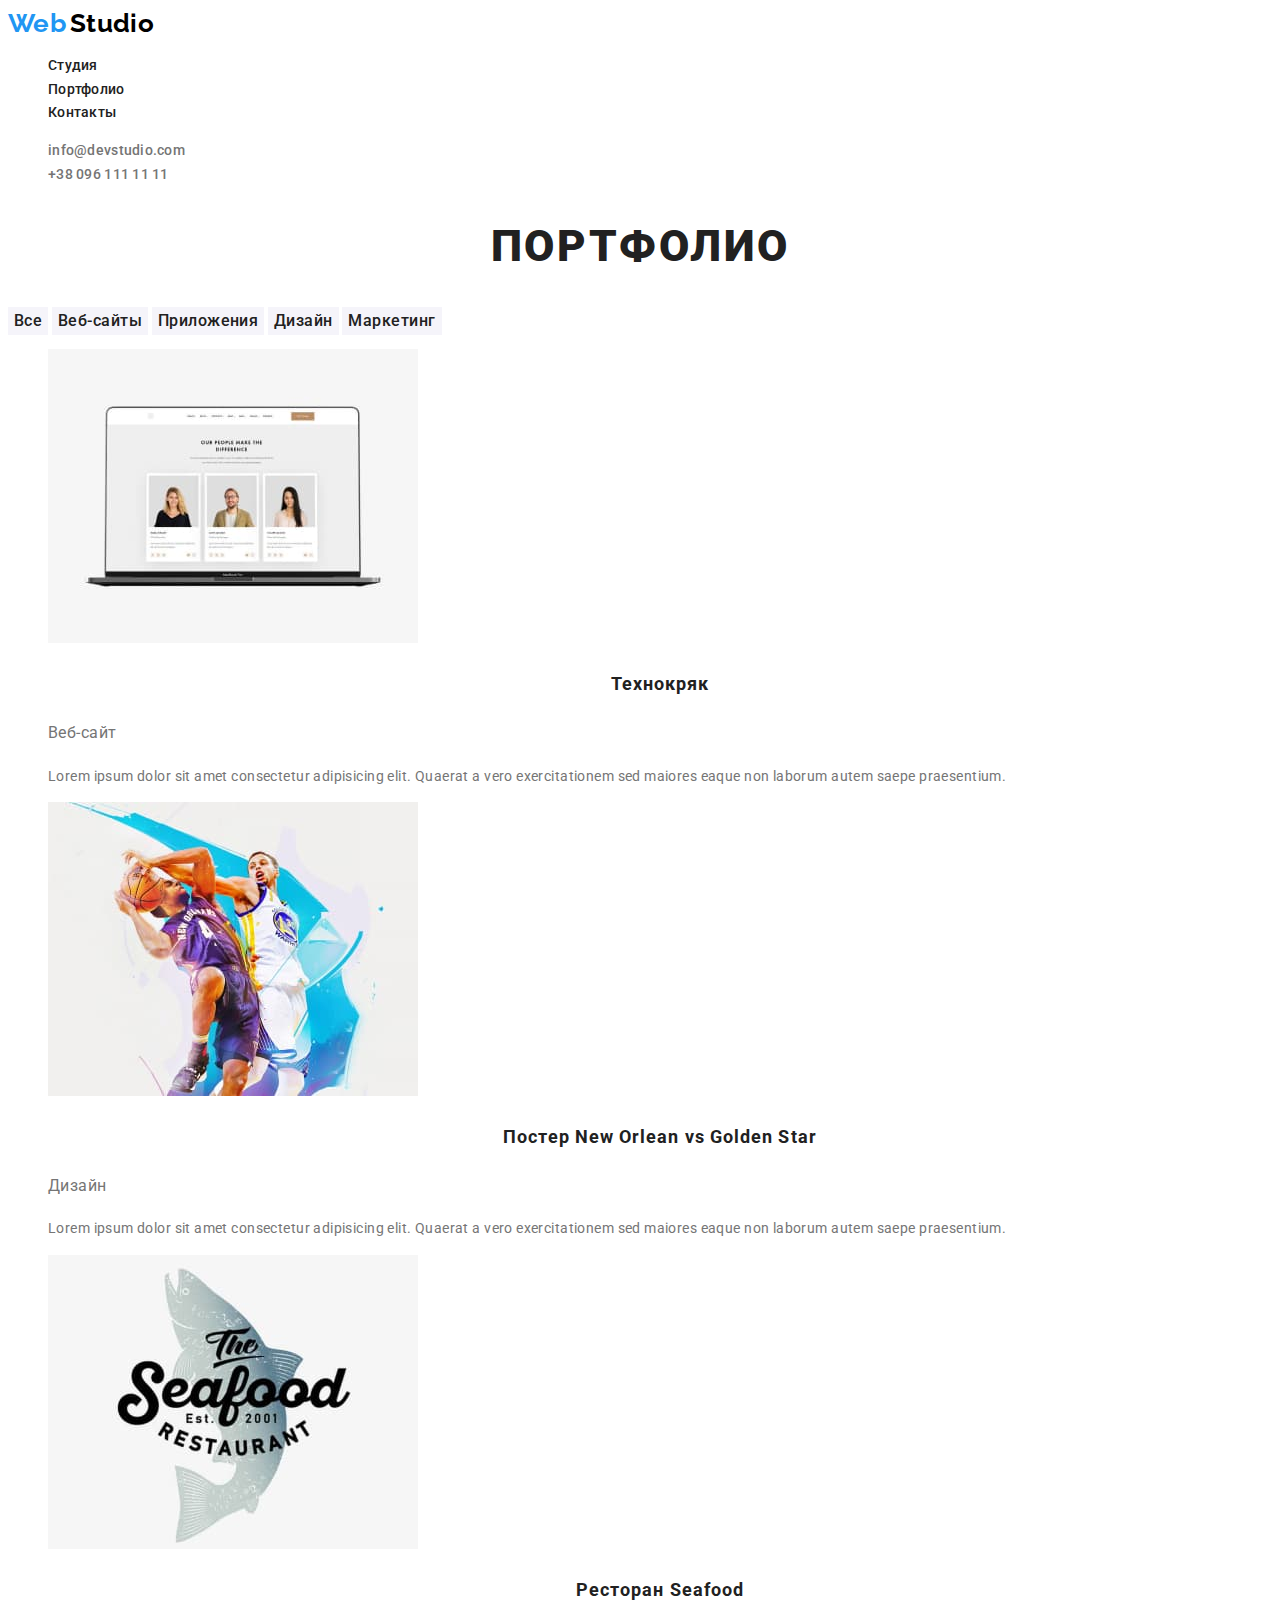
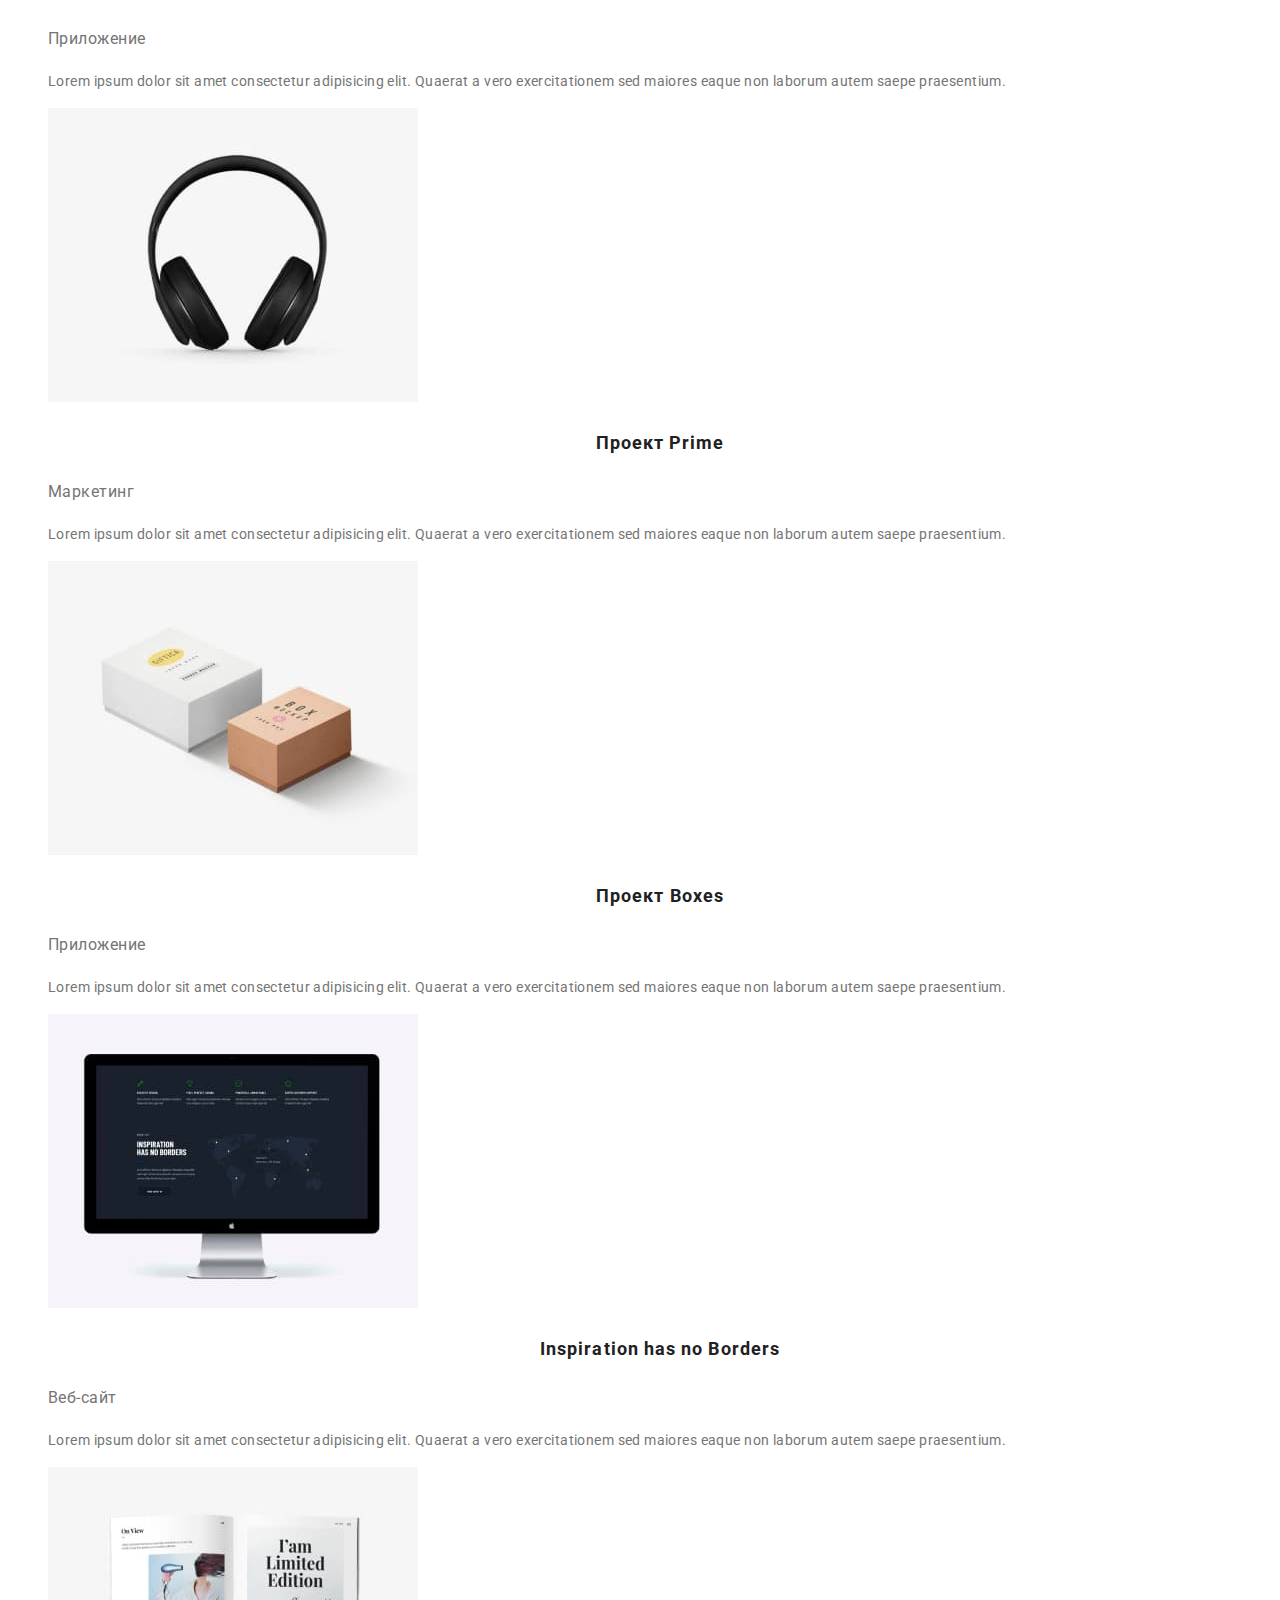
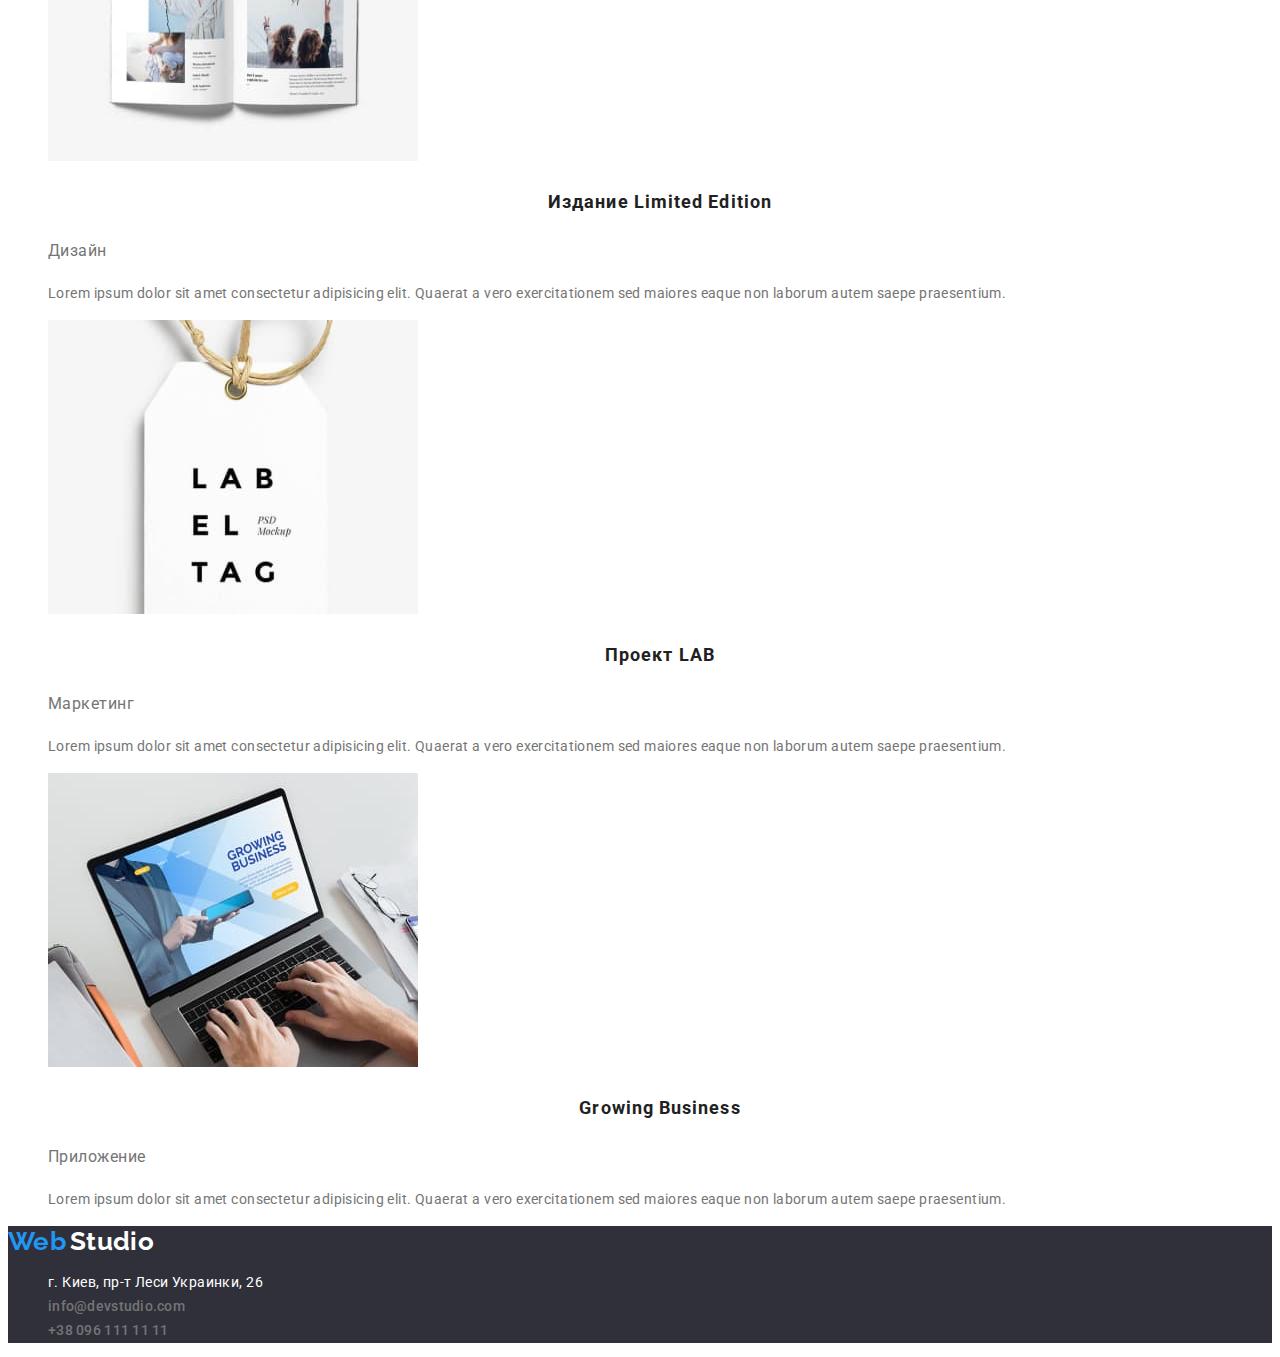
==== portfolio.html @ f38728c3 "добавил картинки и оформлял стили для ДЗ" ====
<!DOCTYPE html>
<html lang="ru">
  <head>
    <meta charset="UTF-8" />
    <meta http-equiv="X-UA-Compatible" content="IE=edge" />
    <meta name="viewport" content="width=device-width, initial-scale=1.0" />
    <title>Студия</title>
    <link rel="preconnect" href="https://fonts.googleapis.com" />
    <link rel="preconnect" href="https://fonts.gstatic.com" crossorigin />
    <link
      href="https://fonts.googleapis.com/css2?family=Raleway:wght@700&family=Roboto:wght@400;500;700;900&display=swap"
      rel="stylesheet"
    />
    <link rel="stylesheet" href="styles/styles.css" />
  </head>
  <body>
    <header class="header">
      <nav class="header-navigation">
        <a href="./">
          <span class="text-logo logo-left">Web</span>
          <span class="text-logo">Studio</span>
        </a>
        <ul class="navigation-list none-decoration">
          <li><a href="./index.html" class="nav-refs">Студия</a></li>
          <li><a href="./portfolio.html" class="nav-refs">Портфолио</a></li>
          <li><a href="./" class="nav-refs">Контакты</a></li>
        </ul>
      </nav>
      <ul class="header-address none-decoration">
        <li>
          <a href="mailto:info@devstudio.com" class="nav-refs"
            >info@devstudio.com</a
          >
        </li>
        <li>
          <a href="tel:+380961111111" class="nav-refs">+38 096 111 11 11</a>
        </li>
      </ul>
    </header>

    <main class="main">
      <!-- Main -->
      <section class="portfolio-section">
        <h1>Портфолио</h1>

        <div class="button-list">
          <button type="button" class="button">Все</button>
          <button type="button" class="button">Веб-сайты</button>
          <button type="button" class="button">Приложения</button>
          <button type="button" class="button">Дизайн</button>
          <button type="button" class="button">Маркетинг</button>
        </div>

        <ul class="none-decoration">
          <li>
            <img
              src="./images/portfolio-1.jpg"
              alt="фото из портфолио"
              width="370"
            />
            <h2 class="portfolio-title">Технокряк</h2>
            <p class="portfolio-category">Веб-сайт</p>
            <p class="portfolio-description">
              Lorem ipsum dolor sit amet consectetur adipisicing elit. Quaerat a
              vero exercitationem sed maiores eaque non laborum autem saepe
              praesentium.
            </p>
          </li>
          <li>
            <img
              src="./images/portfolio-2.jpg"
              alt="фото из портфолио"
              width="370"
            />
            <h2 class="portfolio-title">Постер New Orlean vs Golden Star</h2>
            <p class="portfolio-category">Дизайн</p>
            <p class="portfolio-description">
              Lorem ipsum dolor sit amet consectetur adipisicing elit. Quaerat a
              vero exercitationem sed maiores eaque non laborum autem saepe
              praesentium.
            </p>
          </li>
          <li>
            <img
              src="./images/portfolio-3.jpg"
              alt="фото из портфолио"
              width="370"
            />
            <h2 class="portfolio-title">Ресторан Seafood</h2>
            <p class="portfolio-category">Приложение</p>
            <p class="portfolio-description">
              Lorem ipsum dolor sit amet consectetur adipisicing elit. Quaerat a
              vero exercitationem sed maiores eaque non laborum autem saepe
              praesentium.
            </p>
          </li>
          <li>
            <img
              src="./images/portfolio-4.jpg"
              alt="фото из портфолио"
              width="370"
            />
            <h2 class="portfolio-title">Проект Prime</h2>
            <p class="portfolio-category">Маркетинг</p>
            <p class="portfolio-description">
              Lorem ipsum dolor sit amet consectetur adipisicing elit. Quaerat a
              vero exercitationem sed maiores eaque non laborum autem saepe
              praesentium.
            </p>
          </li>
          <li>
            <img
              src="./images/portfolio-5.jpg"
              alt="фото из портфолио"
              width="370"
            />
            <h2 class="portfolio-title">Проект Boxes</h2>
            <p class="portfolio-category">Приложение</p>
            <p class="portfolio-description">
              Lorem ipsum dolor sit amet consectetur adipisicing elit. Quaerat a
              vero exercitationem sed maiores eaque non laborum autem saepe
              praesentium.
            </p>
          </li>
          <li>
            <img
              src="./images/portfolio-6.jpg"
              alt="фото из портфолио"
              width="370"
            />
            <h2 class="portfolio-title">Inspiration has no Borders</h2>
            <p class="portfolio-category">Веб-сайт</p>
            <p class="portfolio-description">
              Lorem ipsum dolor sit amet consectetur adipisicing elit. Quaerat a
              vero exercitationem sed maiores eaque non laborum autem saepe
              praesentium.
            </p>
          </li>
          <li>
            <img
              src="./images/portfolio-7.jpg"
              alt="фото из портфолио"
              width="370"
            />
            <h2 class="portfolio-title">Издание Limited Edition</h2>
            <p class="portfolio-category">Дизайн</p>
            <p class="portfolio-description">
              Lorem ipsum dolor sit amet consectetur adipisicing elit. Quaerat a
              vero exercitationem sed maiores eaque non laborum autem saepe
              praesentium.
            </p>
          </li>
          <li>
            <img
              src="./images/portfolio-8.jpg"
              alt="фото из портфолио"
              width="370"
            />
            <h2 class="portfolio-title">Проект LAB</h2>
            <p class="portfolio-category">Маркетинг</p>
            <p class="portfolio-description">
              Lorem ipsum dolor sit amet consectetur adipisicing elit. Quaerat a
              vero exercitationem sed maiores eaque non laborum autem saepe
              praesentium.
            </p>
          </li>
          <li>
            <img
              src="./images/portfolio-9.jpg"
              alt="фото из портфолио"
              width="370"
            />
            <h2 class="portfolio-title">Growing Business</h2>
            <p class="portfolio-category">Приложение</p>
            <p class="portfolio-description">
              Lorem ipsum dolor sit amet consectetur adipisicing elit. Quaerat a
              vero exercitationem sed maiores eaque non laborum autem saepe
              praesentium.
            </p>
          </li>
        </ul>
      </section>
    </main>

    <footer class="footer">
      <a href="./">
        <span class="text-logo logo-left">Web</span>
        <span class="text-logo logo-right">Studio</span>
      </a>
      <address class="address">
        <ul class="header-address none-decoration">
          <li>г. Киев, пр-т Леси Украинки, 26</li>
          <li>
            <a href="mailto:info@devstudio.com" class="nav-refs"
              >info@devstudio.com</a
            >
          </li>
          <li>
            <a href="tel:+380961111111" class="nav-refs">+38 096 111 11 11</a>
          </li>
        </ul>
      </address>
    </footer>
  </body>
</html>
---- styles/styles.css ----
:root {
  --primary-text-color: #757575;
  --accent-color: #2196f3;
  --primary-white-color: #ffffff;
  --title-color: #212121;
  --button-bg-color: #f5f4fa;
}

body {
  font-family: Roboto, sans-serif;
  font-size: 14px;
  line-height: 1.7;
  letter-spacing: 0.03em;
  color: var(--primary-text-color);
}

.main h1 {
  font-weight: 900;
  font-size: 44px;
  line-height: 1.4;
  text-align: center;
  letter-spacing: 0.06em;
  text-transform: uppercase;
  color: var(--primary-white-color);
  /* ВРЕМЕННО */
  background-color: #2f303a;
}

.main h2 {
  font-weight: 700;
  font-size: 36px;
  line-height: 1.12;
  text-align: center;
  color: var(--title-color);
}

.none-decoration {
  list-style-type: none;
}

.header-navigation a,
.navigation-list a,
.header-address a,
.footer a {
  text-decoration: none;
}

.text-logo {
  font-family: Raleway, sans-serif;
  font-weight: 700;
  font-size: 26px;
  line-height: 1.2;
  color: #000000;
}

.logo-left {
  color: var(--accent-color);
}

.nav-refs {
  font-weight: 500;
  letter-spacing: 0.02em;
  color: var(--title-color);
}

.nav-refs:hover,
.nav-refs:focus {
  color: var(--accent-color);
}

.header-address a {
  color: var(--primary-text-color);
}

.article-title {
  font-weight: 700;
  /* font-size: 14px; */
  line-height: 1.1;
  color: var(--title-color);
}

.team-header.article-title {
  text-transform: uppercase;
}

.footer {
  /* ВРЕМЕННО */
  background-color: #2f303a;
}

.footer .logo-right {
  color: var(--primary-white-color);
}

.footer .header-address {
  color: var(--primary-white-color);
}

.address {
  font-style: normal;
}

.button {
  /* обычное состояние */
  cursor: pointer;
  background-color: var(--button-bg-color);
  color: var(--title-color);
  border-style: none;
  font-family: Roboto, sans-serif;
  font-weight: 500;
  font-size: 16px;
  line-height: 1.63;
  text-align: center;
  letter-spacing: 0.03em;
}

.portfolio-section h1 {
  /* Временно */
  background-color: var(--primary-white-color);
  color: var(--title-color);
}

.button:focus,
.button:hover {
  background-color: var(--accent-color);
  color: var(--primary-white-color);
}

.portfolio-section .portfolio-title {
  font-size: 18px;
  line-height: 2;
  letter-spacing: 0.06em;
}

.portfolio-section .portfolio-category {
  font-size: 16px;
  line-height: 1.9;
  letter-spacing: 0.03em;
}
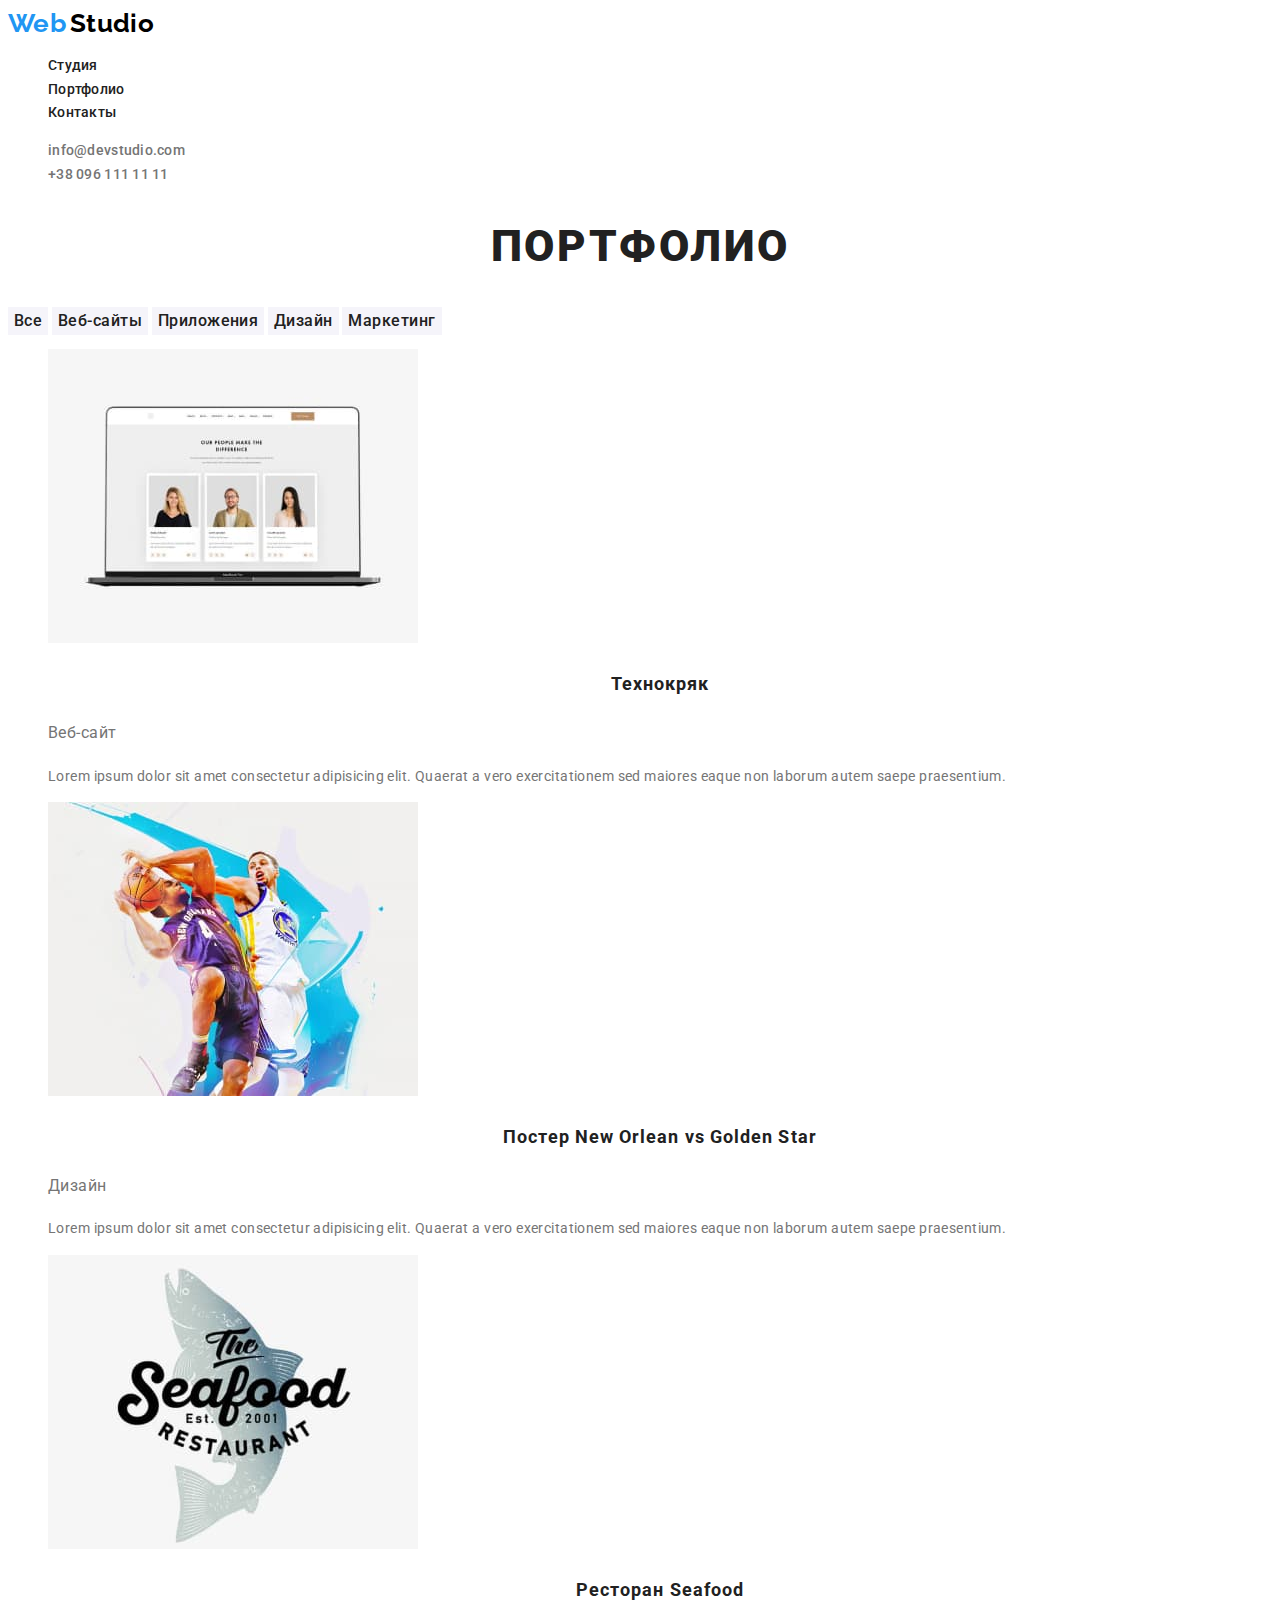
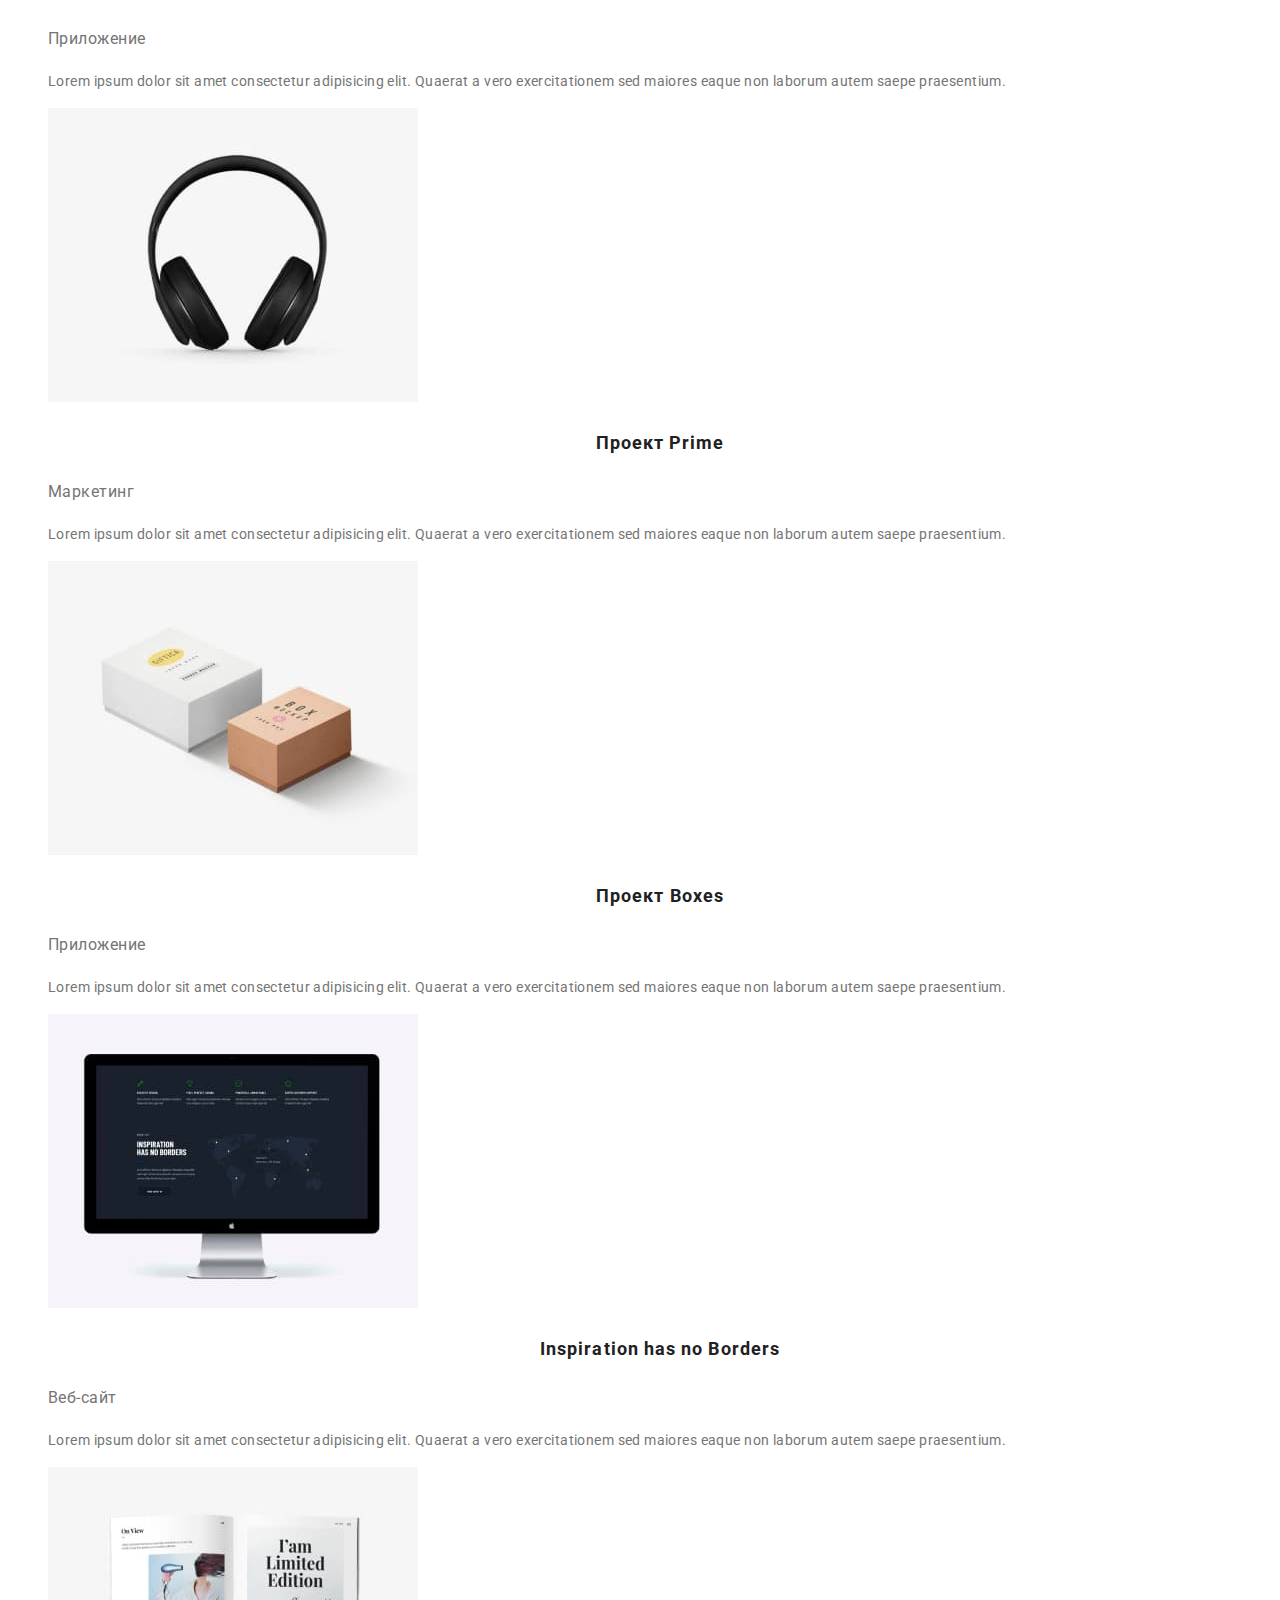
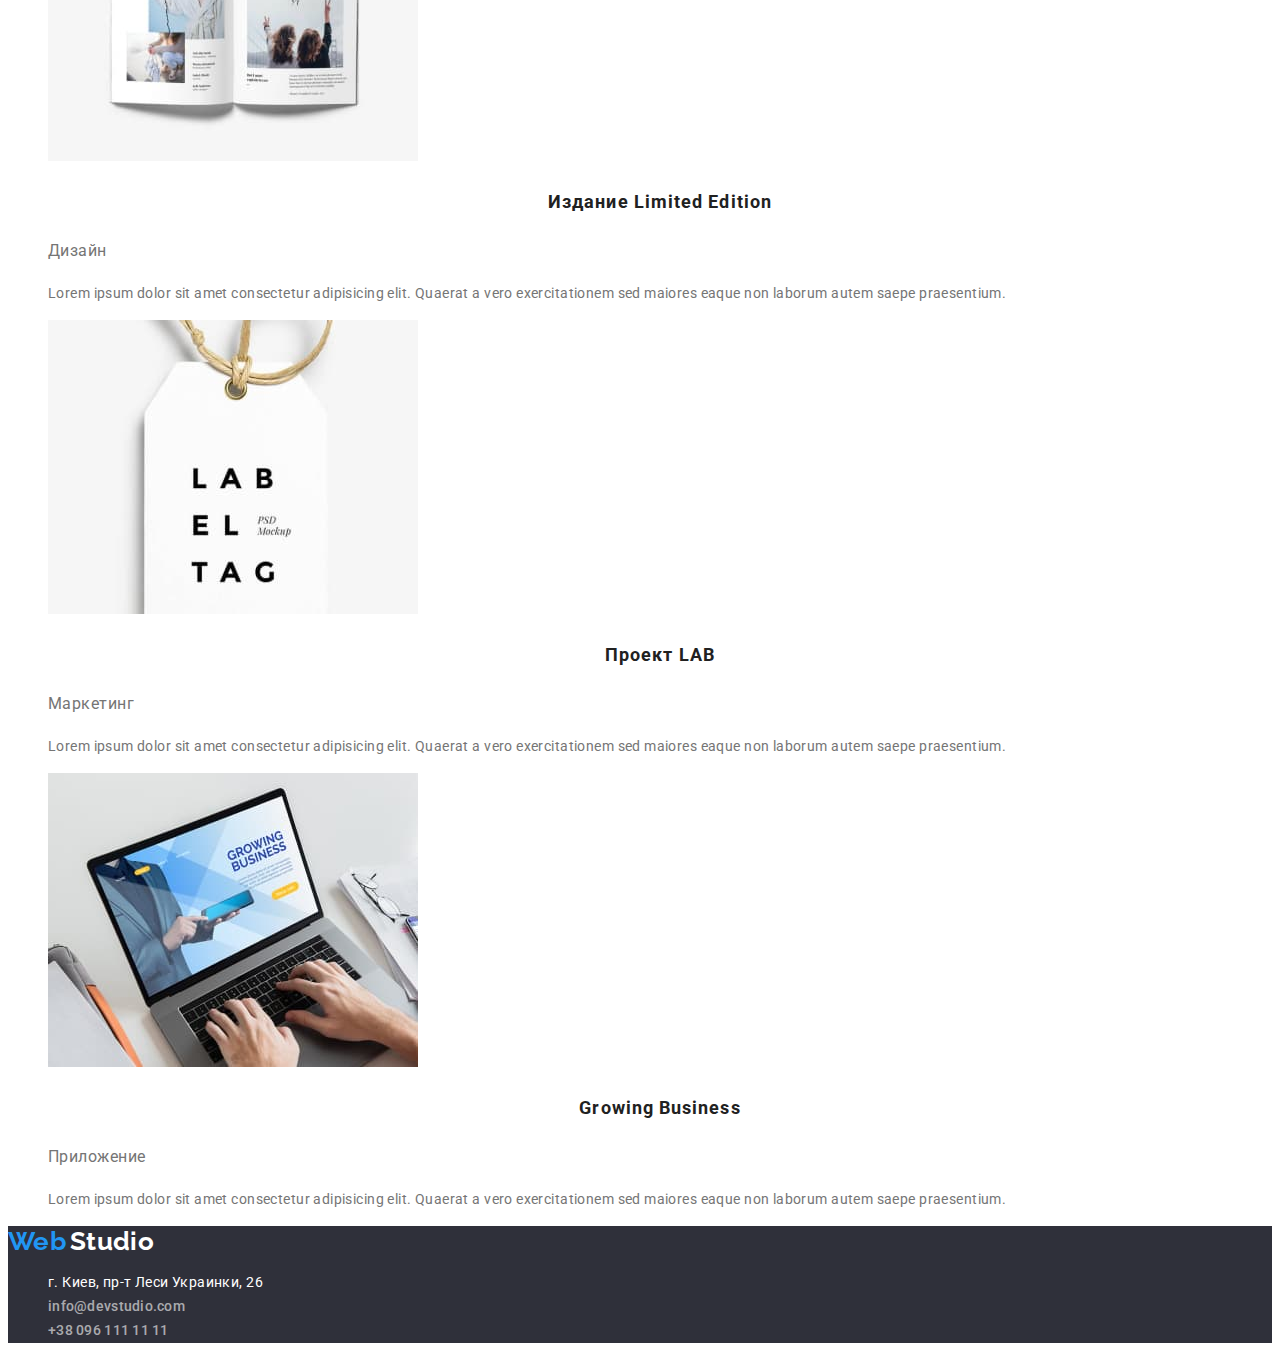
==== commit 35e61bd0: "added font normalizer" ====
--- a/portfolio.html
+++ b/portfolio.html
@@ -4,6 +4,13 @@
     <meta charset="UTF-8" />
     <meta http-equiv="X-UA-Compatible" content="IE=edge" />
     <meta name="viewport" content="width=device-width, initial-scale=1.0" />
+    <link
+      rel="stylesheet"
+      href="https://cdnjs.cloudflare.com/ajax/libs/modern-normalize/1.1.0/modern-normalize.min.css"
+      integrity="sha512-wpPYUAdjBVSE4KJnH1VR1HeZfpl1ub8YT/NKx4PuQ5NmX2tKuGu6U/JRp5y+Y8XG2tV+wKQpNHVUX03MfMFn9Q=="
+      crossorigin="anonymous"
+      referrerpolicy="no-referrer"
+    />
     <title>Студия</title>
     <link rel="preconnect" href="https://fonts.googleapis.com" />
     <link rel="preconnect" href="https://fonts.gstatic.com" crossorigin />
@@ -51,132 +58,150 @@
           <button type="button" class="button">Маркетинг</button>
         </div>
 
-        <ul class="none-decoration">
-          <li>
-            <img
-              src="./images/portfolio-1.jpg"
-              alt="фото из портфолио"
-              width="370"
-            />
-            <h2 class="portfolio-title">Технокряк</h2>
-            <p class="portfolio-category">Веб-сайт</p>
-            <p class="portfolio-description">
-              Lorem ipsum dolor sit amet consectetur adipisicing elit. Quaerat a
-              vero exercitationem sed maiores eaque non laborum autem saepe
-              praesentium.
-            </p>
-          </li>
-          <li>
-            <img
-              src="./images/portfolio-2.jpg"
-              alt="фото из портфолио"
-              width="370"
-            />
-            <h2 class="portfolio-title">Постер New Orlean vs Golden Star</h2>
-            <p class="portfolio-category">Дизайн</p>
-            <p class="portfolio-description">
-              Lorem ipsum dolor sit amet consectetur adipisicing elit. Quaerat a
-              vero exercitationem sed maiores eaque non laborum autem saepe
-              praesentium.
-            </p>
-          </li>
-          <li>
-            <img
-              src="./images/portfolio-3.jpg"
-              alt="фото из портфолио"
-              width="370"
-            />
-            <h2 class="portfolio-title">Ресторан Seafood</h2>
-            <p class="portfolio-category">Приложение</p>
-            <p class="portfolio-description">
-              Lorem ipsum dolor sit amet consectetur adipisicing elit. Quaerat a
-              vero exercitationem sed maiores eaque non laborum autem saepe
-              praesentium.
-            </p>
-          </li>
-          <li>
-            <img
-              src="./images/portfolio-4.jpg"
-              alt="фото из портфолио"
-              width="370"
-            />
-            <h2 class="portfolio-title">Проект Prime</h2>
-            <p class="portfolio-category">Маркетинг</p>
-            <p class="portfolio-description">
-              Lorem ipsum dolor sit amet consectetur adipisicing elit. Quaerat a
-              vero exercitationem sed maiores eaque non laborum autem saepe
-              praesentium.
-            </p>
-          </li>
-          <li>
-            <img
-              src="./images/portfolio-5.jpg"
-              alt="фото из портфолио"
-              width="370"
-            />
-            <h2 class="portfolio-title">Проект Boxes</h2>
-            <p class="portfolio-category">Приложение</p>
-            <p class="portfolio-description">
-              Lorem ipsum dolor sit amet consectetur adipisicing elit. Quaerat a
-              vero exercitationem sed maiores eaque non laborum autem saepe
-              praesentium.
-            </p>
-          </li>
-          <li>
-            <img
-              src="./images/portfolio-6.jpg"
-              alt="фото из портфолио"
-              width="370"
-            />
-            <h2 class="portfolio-title">Inspiration has no Borders</h2>
-            <p class="portfolio-category">Веб-сайт</p>
-            <p class="portfolio-description">
-              Lorem ipsum dolor sit amet consectetur adipisicing elit. Quaerat a
-              vero exercitationem sed maiores eaque non laborum autem saepe
-              praesentium.
-            </p>
-          </li>
-          <li>
-            <img
-              src="./images/portfolio-7.jpg"
-              alt="фото из портфолио"
-              width="370"
-            />
-            <h2 class="portfolio-title">Издание Limited Edition</h2>
-            <p class="portfolio-category">Дизайн</p>
-            <p class="portfolio-description">
-              Lorem ipsum dolor sit amet consectetur adipisicing elit. Quaerat a
-              vero exercitationem sed maiores eaque non laborum autem saepe
-              praesentium.
-            </p>
-          </li>
-          <li>
-            <img
-              src="./images/portfolio-8.jpg"
-              alt="фото из портфолио"
-              width="370"
-            />
-            <h2 class="portfolio-title">Проект LAB</h2>
-            <p class="portfolio-category">Маркетинг</p>
-            <p class="portfolio-description">
-              Lorem ipsum dolor sit amet consectetur adipisicing elit. Quaerat a
-              vero exercitationem sed maiores eaque non laborum autem saepe
-              praesentium.
-            </p>
-          </li>
-          <li>
-            <img
-              src="./images/portfolio-9.jpg"
-              alt="фото из портфолио"
-              width="370"
-            />
-            <h2 class="portfolio-title">Growing Business</h2>
-            <p class="portfolio-category">Приложение</p>
-            <p class="portfolio-description">
-              Lorem ipsum dolor sit amet consectetur adipisicing elit. Quaerat a
-              vero exercitationem sed maiores eaque non laborum autem saepe
-              praesentium.
-            </p>
+        <ul class="portfolio-list none-decoration">
+          <li>
+            <a href="./">
+              <img
+                src="./images/portfolio-1.jpg"
+                alt="фото из портфолио"
+                width="370"
+              />
+              <h2 class="portfolio-title">Технокряк</h2>
+              <p class="portfolio-category">Веб-сайт</p>
+              <p class="portfolio-description">
+                Lorem ipsum dolor sit amet consectetur adipisicing elit. Quaerat
+                a vero exercitationem sed maiores eaque non laborum autem saepe
+                praesentium.
+              </p>
+            </a>
+          </li>
+          <li>
+            <a href="./">
+              <img
+                src="./images/portfolio-2.jpg"
+                alt="фото из портфолио"
+                width="370"
+              />
+              <h2 class="portfolio-title">Постер New Orlean vs Golden Star</h2>
+              <p class="portfolio-category">Дизайн</p>
+              <p class="portfolio-description">
+                Lorem ipsum dolor sit amet consectetur adipisicing elit. Quaerat
+                a vero exercitationem sed maiores eaque non laborum autem saepe
+                praesentium.
+              </p>
+            </a>
+          </li>
+          <li>
+            <a href="./">
+              <img
+                src="./images/portfolio-3.jpg"
+                alt="фото из портфолио"
+                width="370"
+              />
+              <h2 class="portfolio-title">Ресторан Seafood</h2>
+              <p class="portfolio-category">Приложение</p>
+              <p class="portfolio-description">
+                Lorem ipsum dolor sit amet consectetur adipisicing elit. Quaerat
+                a vero exercitationem sed maiores eaque non laborum autem saepe
+                praesentium.
+              </p>
+            </a>
+          </li>
+          <li>
+            <a href="./">
+              <img
+                src="./images/portfolio-4.jpg"
+                alt="фото из портфолио"
+                width="370"
+              />
+              <h2 class="portfolio-title">Проект Prime</h2>
+              <p class="portfolio-category">Маркетинг</p>
+              <p class="portfolio-description">
+                Lorem ipsum dolor sit amet consectetur adipisicing elit. Quaerat
+                a vero exercitationem sed maiores eaque non laborum autem saepe
+                praesentium.
+              </p>
+            </a>
+          </li>
+          <li>
+            <a href="./">
+              <img
+                src="./images/portfolio-5.jpg"
+                alt="фото из портфолио"
+                width="370"
+              />
+              <h2 class="portfolio-title">Проект Boxes</h2>
+              <p class="portfolio-category">Приложение</p>
+              <p class="portfolio-description">
+                Lorem ipsum dolor sit amet consectetur adipisicing elit. Quaerat
+                a vero exercitationem sed maiores eaque non laborum autem saepe
+                praesentium.
+              </p>
+            </a>
+          </li>
+          <li>
+            <a href="./">
+              <img
+                src="./images/portfolio-6.jpg"
+                alt="фото из портфолио"
+                width="370"
+              />
+              <h2 class="portfolio-title">Inspiration has no Borders</h2>
+              <p class="portfolio-category">Веб-сайт</p>
+              <p class="portfolio-description">
+                Lorem ipsum dolor sit amet consectetur adipisicing elit. Quaerat
+                a vero exercitationem sed maiores eaque non laborum autem saepe
+                praesentium.
+              </p>
+            </a>
+          </li>
+          <li>
+            <a href="./">
+              <img
+                src="./images/portfolio-7.jpg"
+                alt="фото из портфолио"
+                width="370"
+              />
+              <h2 class="portfolio-title">Издание Limited Edition</h2>
+              <p class="portfolio-category">Дизайн</p>
+              <p class="portfolio-description">
+                Lorem ipsum dolor sit amet consectetur adipisicing elit. Quaerat
+                a vero exercitationem sed maiores eaque non laborum autem saepe
+                praesentium.
+              </p>
+            </a>
+          </li>
+          <li>
+            <a href="./">
+              <img
+                src="./images/portfolio-8.jpg"
+                alt="фото из портфолио"
+                width="370"
+              />
+              <h2 class="portfolio-title">Проект LAB</h2>
+              <p class="portfolio-category">Маркетинг</p>
+              <p class="portfolio-description">
+                Lorem ipsum dolor sit amet consectetur adipisicing elit. Quaerat
+                a vero exercitationem sed maiores eaque non laborum autem saepe
+                praesentium.
+              </p>
+            </a>
+          </li>
+          <li>
+            <a href="./">
+              <img
+                src="./images/portfolio-9.jpg"
+                alt="фото из портфолио"
+                width="370"
+              />
+              <h2 class="portfolio-title">Growing Business</h2>
+              <p class="portfolio-category">Приложение</p>
+              <p class="portfolio-description">
+                Lorem ipsum dolor sit amet consectetur adipisicing elit. Quaerat
+                a vero exercitationem sed maiores eaque non laborum autem saepe
+                praesentium.
+              </p>
+            </a>
           </li>
         </ul>
       </section>
--- a/styles/styles.css
+++ b/styles/styles.css
@@ -38,10 +38,15 @@
   list-style-type: none;
 }
 
+.address {
+  font-style: normal;
+}
+
 .header-navigation a,
 .navigation-list a,
 .header-address a,
-.footer a {
+.footer a,
+.portfolio-list a {
   text-decoration: none;
 }
 
@@ -63,6 +68,11 @@
   color: var(--title-color);
 }
 
+.footer .nav-refs {
+  color: rgba(255, 255, 255, 0.6);
+  font-weight: 500;
+}
+
 .nav-refs:hover,
 .nav-refs:focus {
   color: var(--accent-color);
@@ -74,12 +84,11 @@
 
 .article-title {
   font-weight: 700;
-  /* font-size: 14px; */
   line-height: 1.1;
   color: var(--title-color);
 }
 
-.team-header.article-title {
+.team-header .article-title {
   text-transform: uppercase;
 }
 
@@ -88,16 +97,9 @@
   background-color: #2f303a;
 }
 
-.footer .logo-right {
-  color: var(--primary-white-color);
-}
-
+.footer .logo-right,
 .footer .header-address {
   color: var(--primary-white-color);
-}
-
-.address {
-  font-style: normal;
 }
 
 .button {
@@ -114,16 +116,29 @@
   letter-spacing: 0.03em;
 }
 
-.portfolio-section h1 {
-  /* Временно */
-  background-color: var(--primary-white-color);
-  color: var(--title-color);
-}
-
 .button:focus,
 .button:hover {
   background-color: var(--accent-color);
   color: var(--primary-white-color);
+}
+
+.order-button {
+  cursor: pointer;
+  background-color: var(--accent-color);
+  color: var(--primary-white-color);
+  border-style: none;
+  font-family: Roboto, sans-serif;
+  font-weight: 700;
+  font-size: 16px;
+  line-height: 1.9;
+  text-align: center;
+  letter-spacing: 0.06em;
+}
+
+.portfolio-section h1 {
+  /* ВРЕМЕННО */
+  background-color: var(--primary-white-color);
+  color: var(--title-color);
 }
 
 .portfolio-section .portfolio-title {
@@ -137,3 +152,7 @@
   line-height: 1.9;
   letter-spacing: 0.03em;
 }
+
+.portfolio-list a {
+  color: var(--primary-text-color);
+}
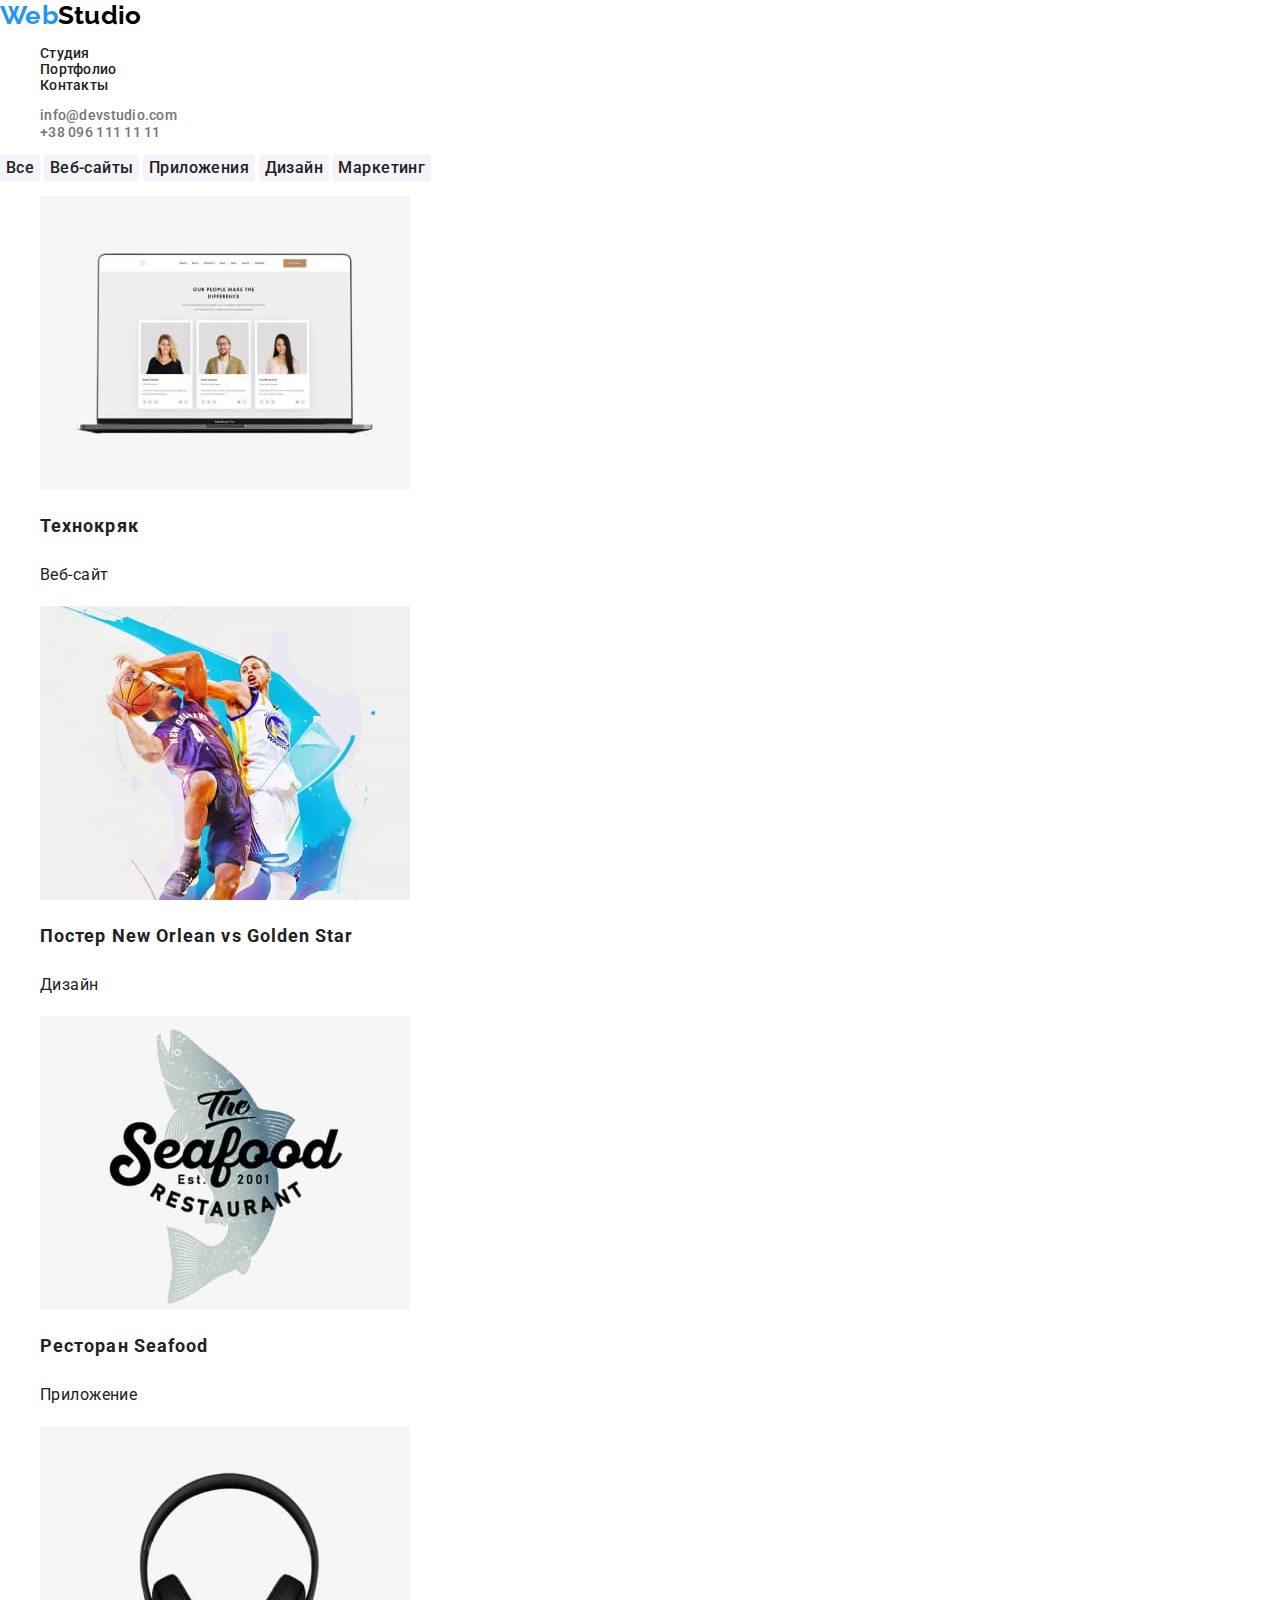
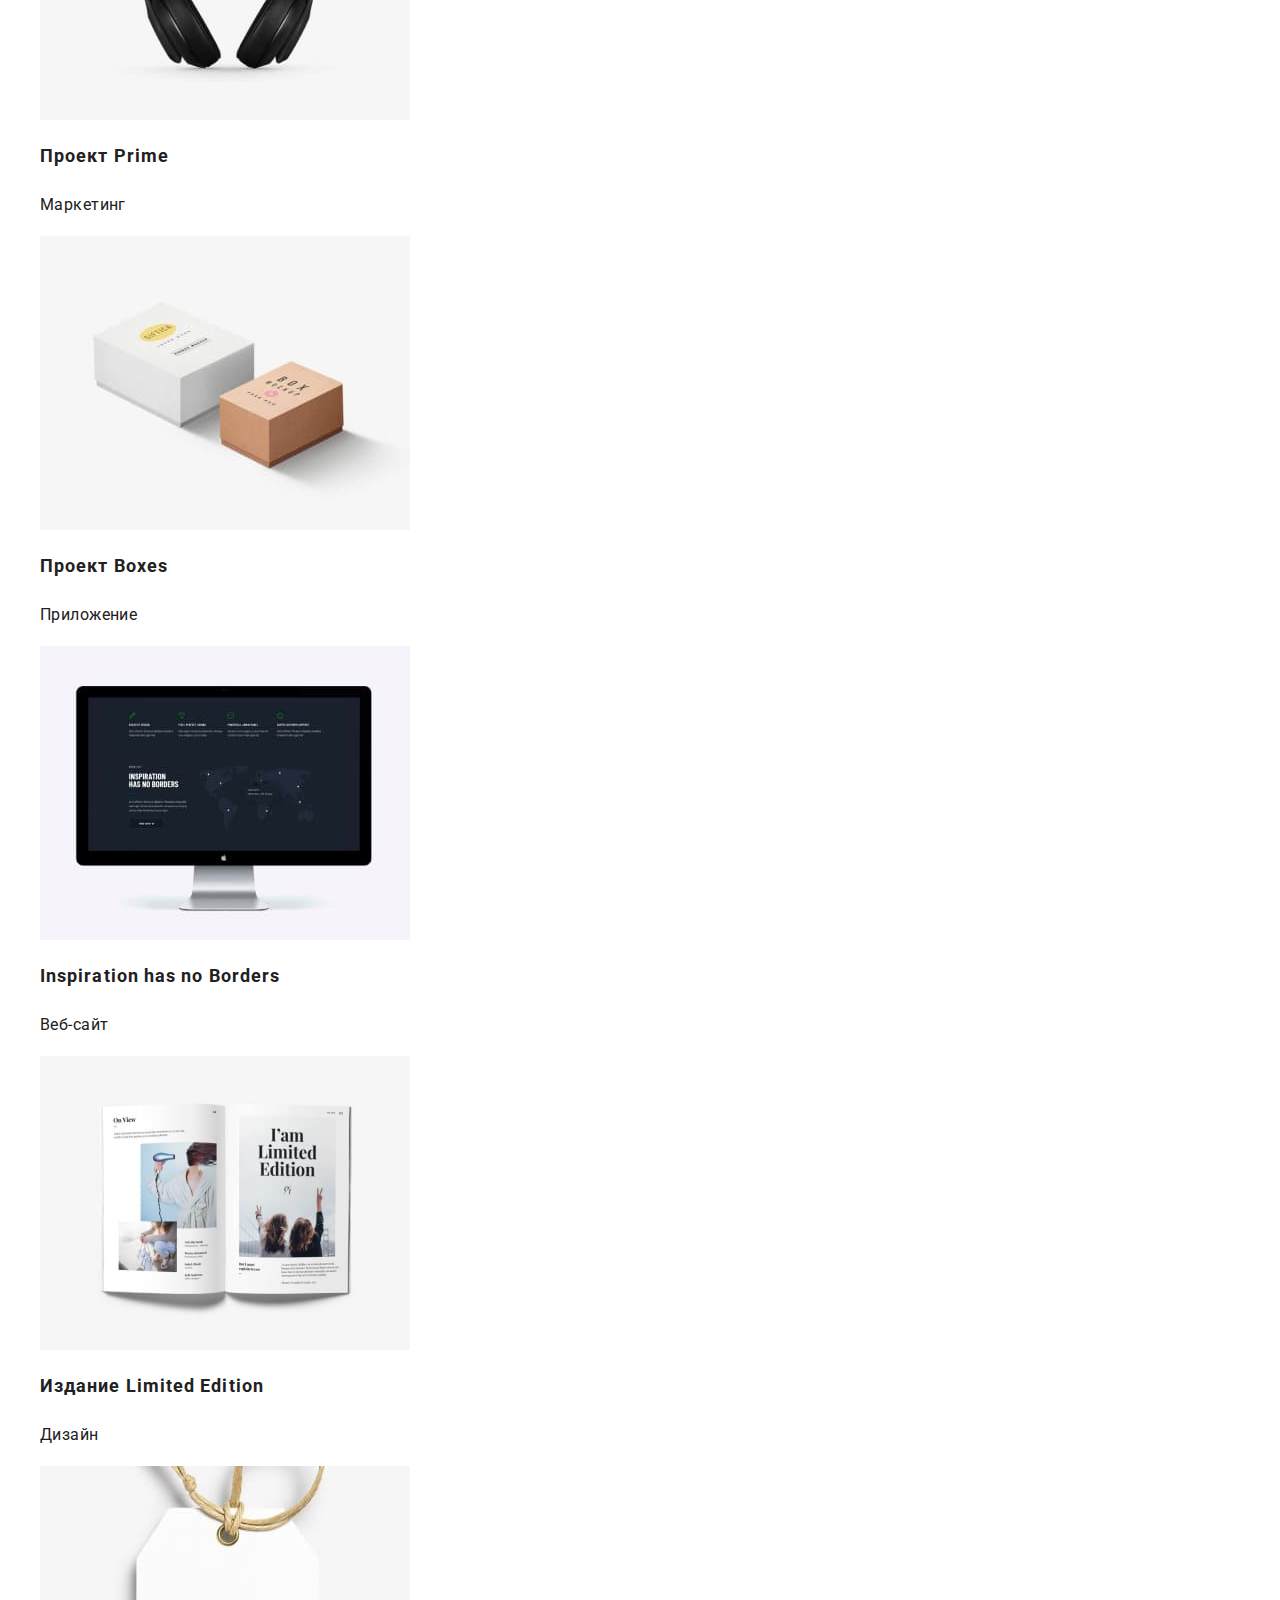
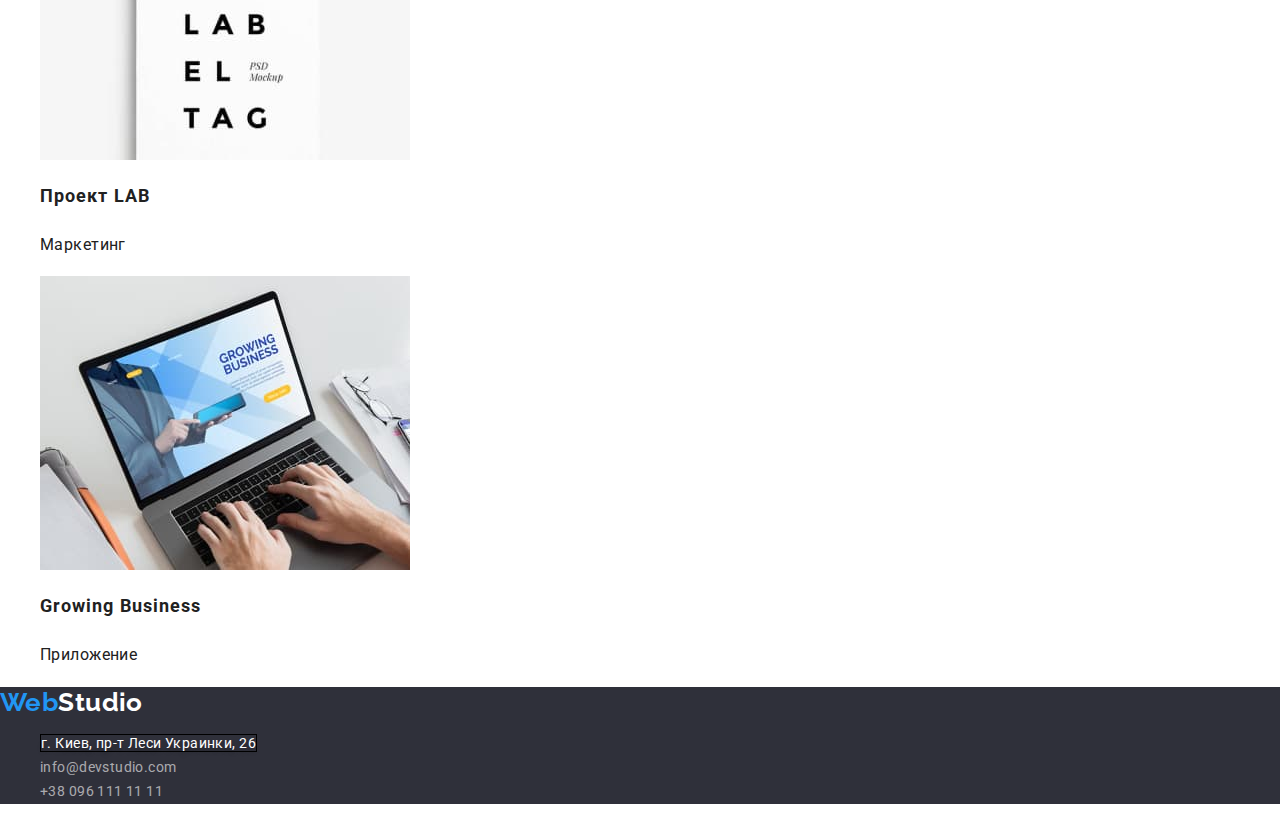
==== commit 6edb9635: "переделал все на новый файл стилей" ====
--- a/portfolio.html
+++ b/portfolio.html
@@ -6,12 +6,12 @@
     <meta name="viewport" content="width=device-width, initial-scale=1.0" />
     <link
       rel="stylesheet"
-      href="https://cdnjs.cloudflare.com/ajax/libs/modern-normalize/1.1.0/modern-normalize.min.css"
-      integrity="sha512-wpPYUAdjBVSE4KJnH1VR1HeZfpl1ub8YT/NKx4PuQ5NmX2tKuGu6U/JRp5y+Y8XG2tV+wKQpNHVUX03MfMFn9Q=="
+      href="https://cdnjs.cloudflare.com/ajax/libs/modern-normalize/1.1.0/modern-normalize.css"
+      integrity="sha512-Y0MM+V6ymRKN2zStTqzQ227DWhhp4Mzdo6gnlRnuaNCbc+YN/ZH0sBCLTM4M0oSy9c9VKiCvd4Jk44aCLrNS5Q=="
       crossorigin="anonymous"
       referrerpolicy="no-referrer"
     />
-    <title>Студия</title>
+    <title>Портфолио</title>
     <link rel="preconnect" href="https://fonts.googleapis.com" />
     <link rel="preconnect" href="https://fonts.gstatic.com" crossorigin />
     <link
@@ -21,46 +21,55 @@
     <link rel="stylesheet" href="styles/styles.css" />
   </head>
   <body>
+    <!-- Site header -->
     <header class="header">
+      <a href="./" class="link site-logo"
+        ><span class="current">Web</span
+        ><span class="logo-header">Studio</span></a
+      >
       <nav class="header-navigation">
-        <a href="./">
-          <span class="text-logo logo-left">Web</span>
-          <span class="text-logo">Studio</span>
-        </a>
-        <ul class="navigation-list none-decoration">
-          <li><a href="./index.html" class="nav-refs">Студия</a></li>
-          <li><a href="./portfolio.html" class="nav-refs">Портфолио</a></li>
-          <li><a href="./" class="nav-refs">Контакты</a></li>
+        <ul class="list">
+          <li>
+            <a href="./index.html" class="link link-hover">Студия</a>
+          </li>
+          <li>
+            <a href="./portfolio.html" class="link link-hover">Портфолио</a>
+          </li>
+          <li><a href="./" class="link link-hover">Контакты</a></li>
         </ul>
       </nav>
-      <ul class="header-address none-decoration">
-        <li>
-          <a href="mailto:info@devstudio.com" class="nav-refs"
+      <ul class="list">
+        <li class="link">
+          <a
+            href="mailto:info@devstudio.com"
+            class="link header-contacts link-hover"
             >info@devstudio.com</a
           >
         </li>
-        <li>
-          <a href="tel:+380961111111" class="nav-refs">+38 096 111 11 11</a>
+        <li class="link">
+          <a href="tel:+380961111111" class="link header-contacts link-hover"
+            >+38 096 111 11 11</a
+          >
         </li>
       </ul>
     </header>
 
     <main class="main">
       <!-- Main -->
-      <section class="portfolio-section">
-        <h1>Портфолио</h1>
+      <section class="section">
+        <h1 class="visually-hidden">Портфолио</h1>
 
         <div class="button-list">
-          <button type="button" class="button">Все</button>
-          <button type="button" class="button">Веб-сайты</button>
-          <button type="button" class="button">Приложения</button>
-          <button type="button" class="button">Дизайн</button>
-          <button type="button" class="button">Маркетинг</button>
+          <button type="button" class="button btn-filter">Все</button>
+          <button type="button" class="button btn-filter">Веб-сайты</button>
+          <button type="button" class="button btn-filter">Приложения</button>
+          <button type="button" class="button btn-filter">Дизайн</button>
+          <button type="button" class="button btn-filter">Маркетинг</button>
         </div>
 
-        <ul class="portfolio-list none-decoration">
-          <li>
-            <a href="./">
+        <ul class="list">
+          <li>
+            <a href="./" class="link">
               <img
                 src="./images/portfolio-1.jpg"
                 alt="фото из портфолио"
@@ -68,15 +77,10 @@
               />
               <h2 class="portfolio-title">Технокряк</h2>
               <p class="portfolio-category">Веб-сайт</p>
-              <p class="portfolio-description">
-                Lorem ipsum dolor sit amet consectetur adipisicing elit. Quaerat
-                a vero exercitationem sed maiores eaque non laborum autem saepe
-                praesentium.
-              </p>
-            </a>
-          </li>
-          <li>
-            <a href="./">
+            </a>
+          </li>
+          <li>
+            <a href="./" class="link">
               <img
                 src="./images/portfolio-2.jpg"
                 alt="фото из портфолио"
@@ -84,15 +88,10 @@
               />
               <h2 class="portfolio-title">Постер New Orlean vs Golden Star</h2>
               <p class="portfolio-category">Дизайн</p>
-              <p class="portfolio-description">
-                Lorem ipsum dolor sit amet consectetur adipisicing elit. Quaerat
-                a vero exercitationem sed maiores eaque non laborum autem saepe
-                praesentium.
-              </p>
-            </a>
-          </li>
-          <li>
-            <a href="./">
+            </a>
+          </li>
+          <li>
+            <a href="./" class="link">
               <img
                 src="./images/portfolio-3.jpg"
                 alt="фото из портфолио"
@@ -100,15 +99,10 @@
               />
               <h2 class="portfolio-title">Ресторан Seafood</h2>
               <p class="portfolio-category">Приложение</p>
-              <p class="portfolio-description">
-                Lorem ipsum dolor sit amet consectetur adipisicing elit. Quaerat
-                a vero exercitationem sed maiores eaque non laborum autem saepe
-                praesentium.
-              </p>
-            </a>
-          </li>
-          <li>
-            <a href="./">
+            </a>
+          </li>
+          <li>
+            <a href="./" class="link">
               <img
                 src="./images/portfolio-4.jpg"
                 alt="фото из портфолио"
@@ -116,15 +110,10 @@
               />
               <h2 class="portfolio-title">Проект Prime</h2>
               <p class="portfolio-category">Маркетинг</p>
-              <p class="portfolio-description">
-                Lorem ipsum dolor sit amet consectetur adipisicing elit. Quaerat
-                a vero exercitationem sed maiores eaque non laborum autem saepe
-                praesentium.
-              </p>
-            </a>
-          </li>
-          <li>
-            <a href="./">
+            </a>
+          </li>
+          <li>
+            <a href="./" class="link">
               <img
                 src="./images/portfolio-5.jpg"
                 alt="фото из портфолио"
@@ -132,15 +121,10 @@
               />
               <h2 class="portfolio-title">Проект Boxes</h2>
               <p class="portfolio-category">Приложение</p>
-              <p class="portfolio-description">
-                Lorem ipsum dolor sit amet consectetur adipisicing elit. Quaerat
-                a vero exercitationem sed maiores eaque non laborum autem saepe
-                praesentium.
-              </p>
-            </a>
-          </li>
-          <li>
-            <a href="./">
+            </a>
+          </li>
+          <li>
+            <a href="./" class="link">
               <img
                 src="./images/portfolio-6.jpg"
                 alt="фото из портфолио"
@@ -148,15 +132,10 @@
               />
               <h2 class="portfolio-title">Inspiration has no Borders</h2>
               <p class="portfolio-category">Веб-сайт</p>
-              <p class="portfolio-description">
-                Lorem ipsum dolor sit amet consectetur adipisicing elit. Quaerat
-                a vero exercitationem sed maiores eaque non laborum autem saepe
-                praesentium.
-              </p>
-            </a>
-          </li>
-          <li>
-            <a href="./">
+            </a>
+          </li>
+          <li>
+            <a href="./" class="link">
               <img
                 src="./images/portfolio-7.jpg"
                 alt="фото из портфолио"
@@ -164,15 +143,10 @@
               />
               <h2 class="portfolio-title">Издание Limited Edition</h2>
               <p class="portfolio-category">Дизайн</p>
-              <p class="portfolio-description">
-                Lorem ipsum dolor sit amet consectetur adipisicing elit. Quaerat
-                a vero exercitationem sed maiores eaque non laborum autem saepe
-                praesentium.
-              </p>
-            </a>
-          </li>
-          <li>
-            <a href="./">
+            </a>
+          </li>
+          <li>
+            <a href="./" class="link">
               <img
                 src="./images/portfolio-8.jpg"
                 alt="фото из портфолио"
@@ -180,15 +154,10 @@
               />
               <h2 class="portfolio-title">Проект LAB</h2>
               <p class="portfolio-category">Маркетинг</p>
-              <p class="portfolio-description">
-                Lorem ipsum dolor sit amet consectetur adipisicing elit. Quaerat
-                a vero exercitationem sed maiores eaque non laborum autem saepe
-                praesentium.
-              </p>
-            </a>
-          </li>
-          <li>
-            <a href="./">
+            </a>
+          </li>
+          <li>
+            <a href="./" class="link">
               <img
                 src="./images/portfolio-9.jpg"
                 alt="фото из портфолио"
@@ -196,32 +165,36 @@
               />
               <h2 class="portfolio-title">Growing Business</h2>
               <p class="portfolio-category">Приложение</p>
-              <p class="portfolio-description">
-                Lorem ipsum dolor sit amet consectetur adipisicing elit. Quaerat
-                a vero exercitationem sed maiores eaque non laborum autem saepe
-                praesentium.
-              </p>
             </a>
           </li>
         </ul>
       </section>
     </main>
 
-    <footer class="footer">
-      <a href="./">
-        <span class="text-logo logo-left">Web</span>
-        <span class="text-logo logo-right">Studio</span>
-      </a>
-      <address class="address">
-        <ul class="header-address none-decoration">
-          <li>г. Киев, пр-т Леси Украинки, 26</li>
-          <li>
-            <a href="mailto:info@devstudio.com" class="nav-refs"
+    <!-- Footer -->
+    <footer class="section section-hero">
+      <a href="./" class="link site-logo link-hover"
+        ><span class="current">Web</span
+        ><span class="logo-footer">Studio</span></a
+      >
+      <address>
+        <ul class="list">
+          <li>
+            <span class="link footer-contacts footer-address">
+              г. Киев, пр-т Леси Украинки, 26</span
+            >
+          </li>
+          <li>
+            <a
+              href="mailto:info@devstudio.com"
+              class="link footer-contacts link-hover"
               >info@devstudio.com</a
             >
           </li>
           <li>
-            <a href="tel:+380961111111" class="nav-refs">+38 096 111 11 11</a>
+            <a href="tel:+380961111111" class="link footer-contacts link-hover"
+              >+38 096 111 11 11</a
+            >
           </li>
         </ul>
       </address>
--- a/styles/styles.css
+++ b/styles/styles.css
@@ -1,158 +1,194 @@
 :root {
-  --primary-text-color: #757575;
-  --accent-color: #2196f3;
-  --primary-white-color: #ffffff;
-  --title-color: #212121;
-  --button-bg-color: #f5f4fa;
+  /* Fonts */
+  --main-font-family: "Roboto", sans-serif;
+  /* Colors */
+  --accent-blue-color: #2196f3;
+  --accent-black-color: #000;
+  --main-white-color: #fff;
+  --main-dark-color: #212121;
+  --main-grey-color: #757575;
+  --hero-background-color: #2f303a;
+  --btn-filter-bg-color: #f5f4fa;
 }
 
 body {
-  font-family: Roboto, sans-serif;
+  font-family: var(--main-font-family);
+  color: var(--main-dark-color);
   font-size: 14px;
-  line-height: 1.7;
+  font-weight: 400;
   letter-spacing: 0.03em;
-  color: var(--primary-text-color);
 }
 
-.main h1 {
+/* Connon styles */
+.visually-hidden {
+  position: absolute;
+  white-space: nowrap;
+  width: 1px;
+  height: 1px;
+  overflow: hidden;
+  border: 0;
+  padding: 0;
+  clip: rect(0 0 0 0);
+  clip-path: inset(50%);
+  margin: -1px;
+}
+
+.link {
+  color: inherit;
+  text-decoration: none;
+}
+
+.link-hover:hover,
+.link-hover:focus {
+  color: var(--accent-blue-color);
+}
+
+.list {
+  list-style: none;
+}
+
+.button {
+  border: none;
+  background-color: transparent;
+  cursor: pointer;
+  font-family: inherit;
+  color: inherit;
+}
+
+.section {
+  background-color: var(--main-white-color);
+}
+
+.section-title {
+  font-weight: 700;
+  font-size: 36px;
+  line-height: 1.17;
+  text-align: center;
+}
+
+/* Header */
+.header {
+  font-weight: 500;
+  letter-spacing: 0.02em;
+}
+
+.site-logo {
+  color: var(--accent-black-color);
+  font-family: "Raleway";
+  font-weight: 700;
+  font-size: 26px;
+  line-height: 1.2;
+}
+
+.current {
+  color: var(--accent-blue-color);
+}
+
+.header-contacts {
+  color: var(--main-grey-color);
+}
+
+.logo-header {
+  color: var(--accent-black-color);
+}
+
+/* Hero */
+.section-hero {
+  background-color: var(--hero-background-color);
+}
+
+.hero-title {
+  color: var(--main-white-color);
   font-weight: 900;
   font-size: 44px;
-  line-height: 1.4;
+  line-height: 1.36;
   text-align: center;
   letter-spacing: 0.06em;
   text-transform: uppercase;
-  color: var(--primary-white-color);
-  /* ВРЕМЕННО */
-  background-color: #2f303a;
-}
-
-.main h2 {
-  font-weight: 700;
-  font-size: 36px;
-  line-height: 1.12;
-  text-align: center;
-  color: var(--title-color);
-}
-
-.none-decoration {
-  list-style-type: none;
-}
-
-.address {
-  font-style: normal;
-}
-
-.header-navigation a,
-.navigation-list a,
-.header-address a,
-.footer a,
-.portfolio-list a {
-  text-decoration: none;
-}
-
-.text-logo {
-  font-family: Raleway, sans-serif;
-  font-weight: 700;
-  font-size: 26px;
-  line-height: 1.2;
-  color: #000000;
-}
-
-.logo-left {
-  color: var(--accent-color);
-}
-
-.nav-refs {
-  font-weight: 500;
-  letter-spacing: 0.02em;
-  color: var(--title-color);
-}
-
-.footer .nav-refs {
-  color: rgba(255, 255, 255, 0.6);
-  font-weight: 500;
-}
-
-.nav-refs:hover,
-.nav-refs:focus {
-  color: var(--accent-color);
-}
-
-.header-address a {
-  color: var(--primary-text-color);
-}
-
-.article-title {
-  font-weight: 700;
-  line-height: 1.1;
-  color: var(--title-color);
-}
-
-.team-header .article-title {
-  text-transform: uppercase;
-}
-
-.footer {
-  /* ВРЕМЕННО */
-  background-color: #2f303a;
-}
-
-.footer .logo-right,
-.footer .header-address {
-  color: var(--primary-white-color);
-}
-
-.button {
-  /* обычное состояние */
-  cursor: pointer;
-  background-color: var(--button-bg-color);
-  color: var(--title-color);
-  border-style: none;
-  font-family: Roboto, sans-serif;
-  font-weight: 500;
-  font-size: 16px;
-  line-height: 1.63;
-  text-align: center;
-  letter-spacing: 0.03em;
-}
-
-.button:focus,
-.button:hover {
-  background-color: var(--accent-color);
-  color: var(--primary-white-color);
 }
 
 .order-button {
-  cursor: pointer;
-  background-color: var(--accent-color);
-  color: var(--primary-white-color);
-  border-style: none;
-  font-family: Roboto, sans-serif;
+  background-color: var(--accent-blue-color);
+  color: var(--main-white-color);
   font-weight: 700;
   font-size: 16px;
-  line-height: 1.9;
+  line-height: 1.8;
+  display: flex;
+  align-items: center;
   text-align: center;
   letter-spacing: 0.06em;
 }
 
-.portfolio-section h1 {
-  /* ВРЕМЕННО */
-  background-color: var(--primary-white-color);
-  color: var(--title-color);
+/* Goals */
+.article-title {
+  font-weight: 700;
+  font-size: 14px;
+  line-height: 1.14;
+  text-transform: uppercase;
+  color: var(--main-dark-color);
 }
 
-.portfolio-section .portfolio-title {
+/* What are we doing */
+
+/* Our team */
+.team-name {
+  font-weight: 500;
+  font-size: 16px;
+  line-height: 1.2;
+  text-align: center;
+  color: var(--main-dark-color);
+}
+
+.team-position {
+  font-size: 16px;
+}
+
+/* Footer */
+.logo-footer {
+  color: var(--main-white-color);
+}
+
+.footer-contacts {
+  font-style: normal;
+  font-weight: 400;
+  font-size: 14px;
+  line-height: 1.71;
+  color: rgba(255, 255, 255, 0.6);
+}
+
+.footer-address {
+  color: var(--main-white-color);
+  border: 1px solid #000000;
+  text-shadow: 0px 4px 4px rgba(0, 0, 0, 0.25);
+}
+
+/* Portfolio */
+
+.btn-filter {
+  background-color: var(--btn-filter-bg-color);
+  border-radius: 4px;
+  font-weight: 500;
+  font-size: 16px;
+  line-height: 1.62;
+  text-align: center;
+  letter-spacing: inherit;
+  color: inherit;
+}
+
+.btn-filter:hover,
+.btn-filter:focus {
+  background-color: var(--accent-blue-color);
+  color: var(--main-white-color);
+}
+
+.portfolio-title {
+  font-weight: 700;
   font-size: 18px;
   line-height: 2;
   letter-spacing: 0.06em;
 }
 
-.portfolio-section .portfolio-category {
+.portfolio-category {
   font-size: 16px;
-  line-height: 1.9;
-  letter-spacing: 0.03em;
+  line-height: 1.88;
 }
-
-.portfolio-list a {
-  color: var(--primary-text-color);
-}
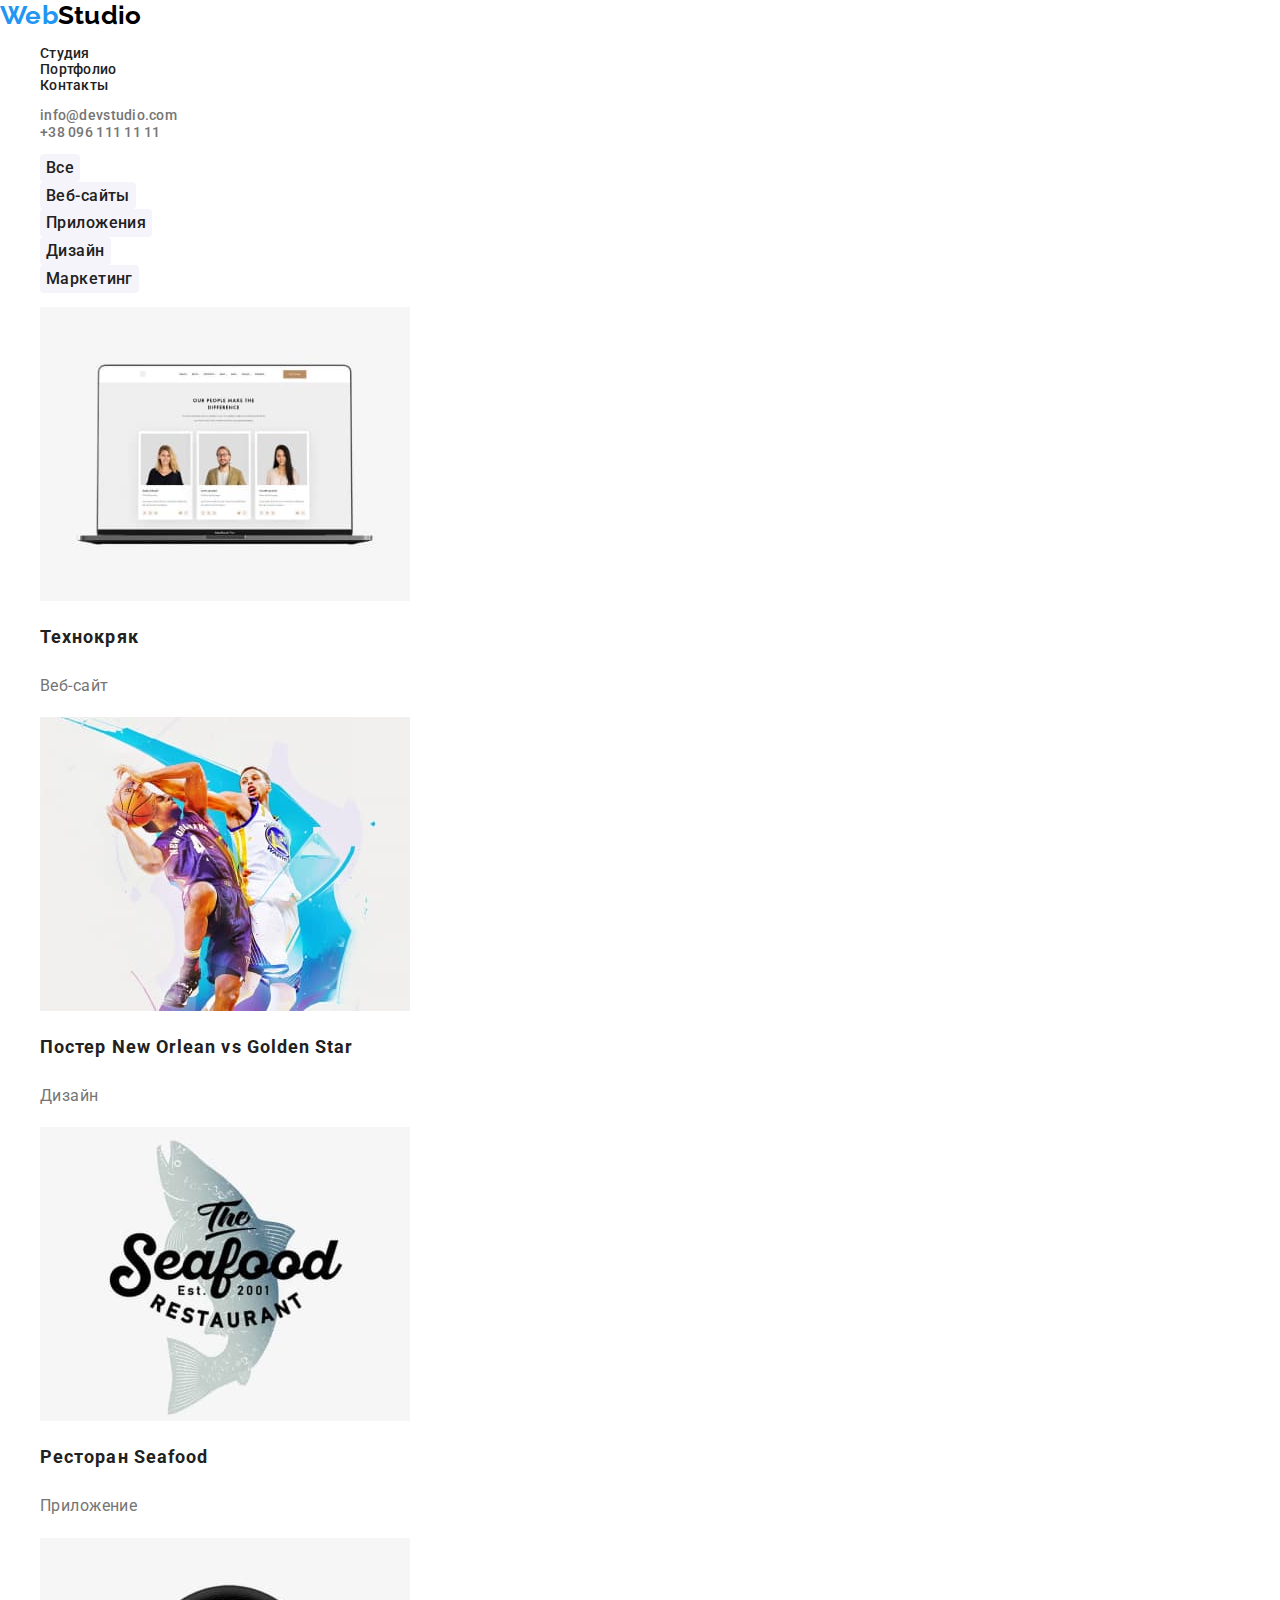
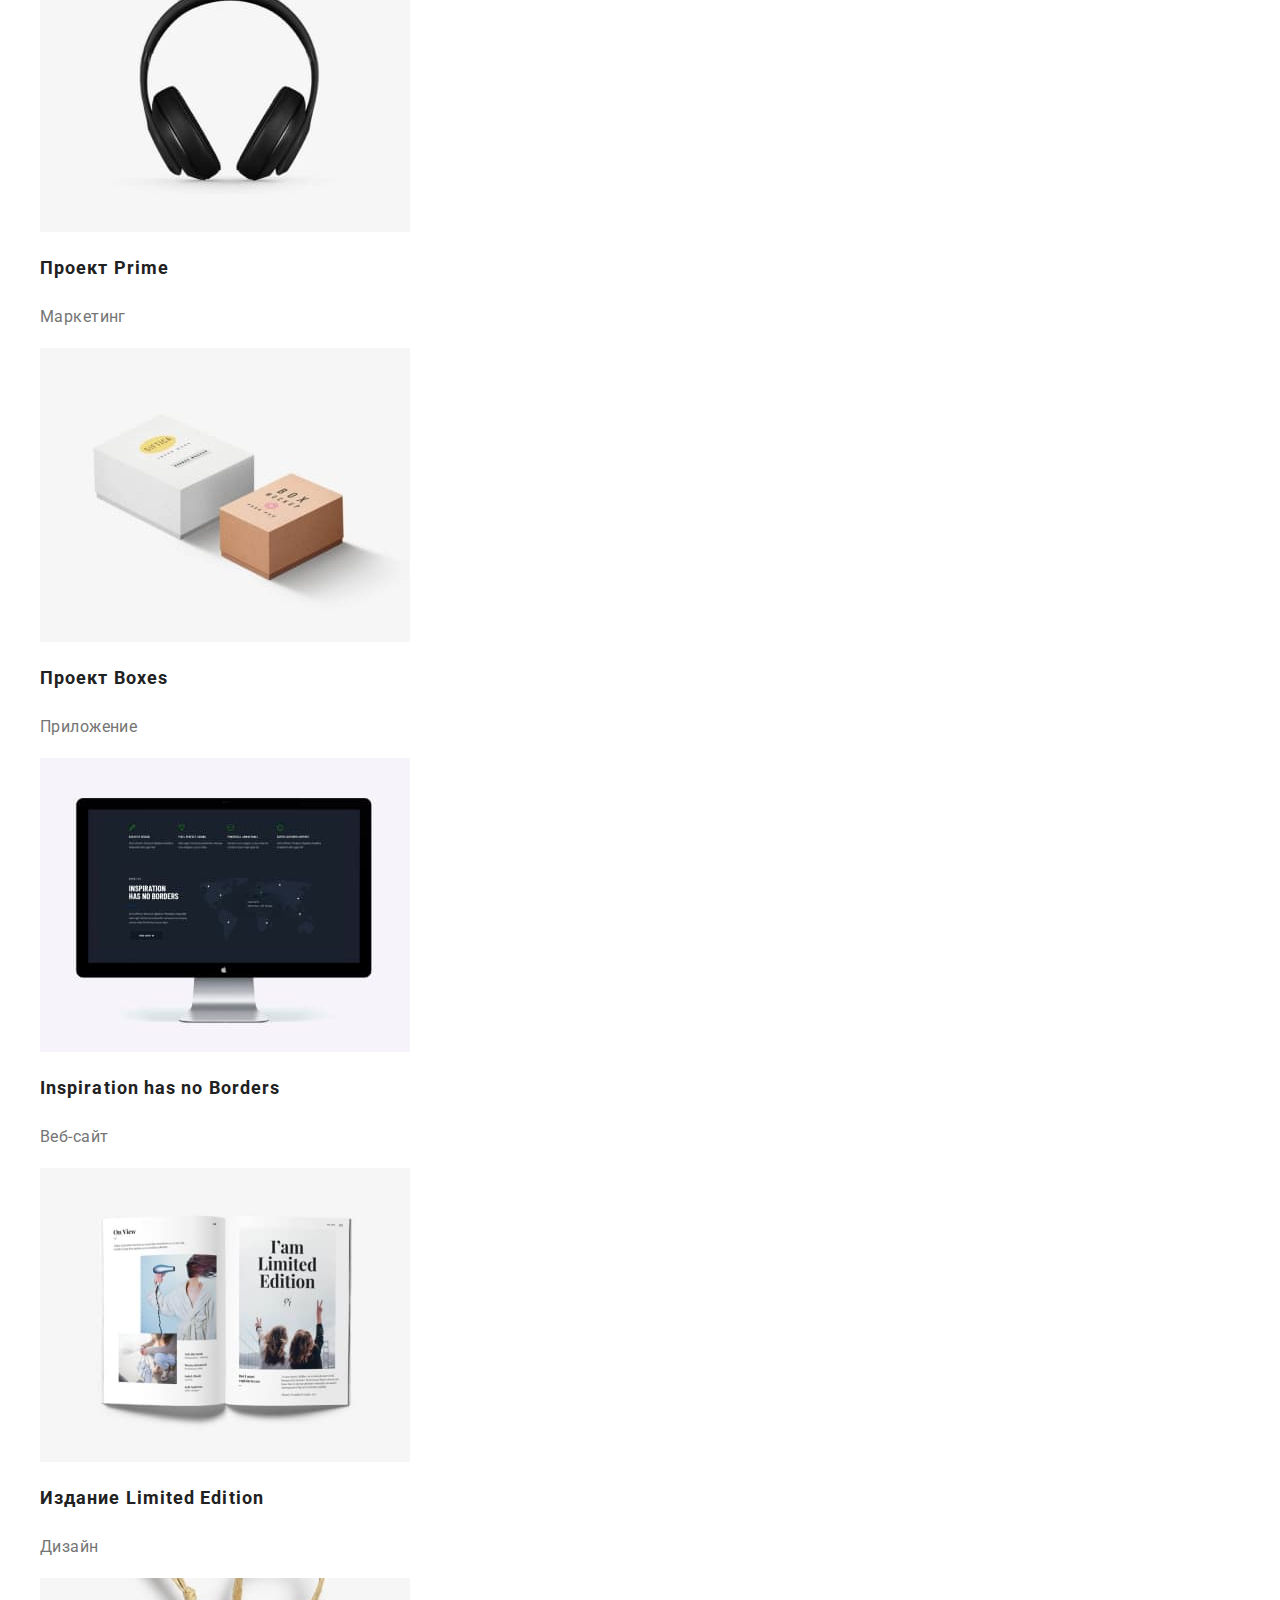
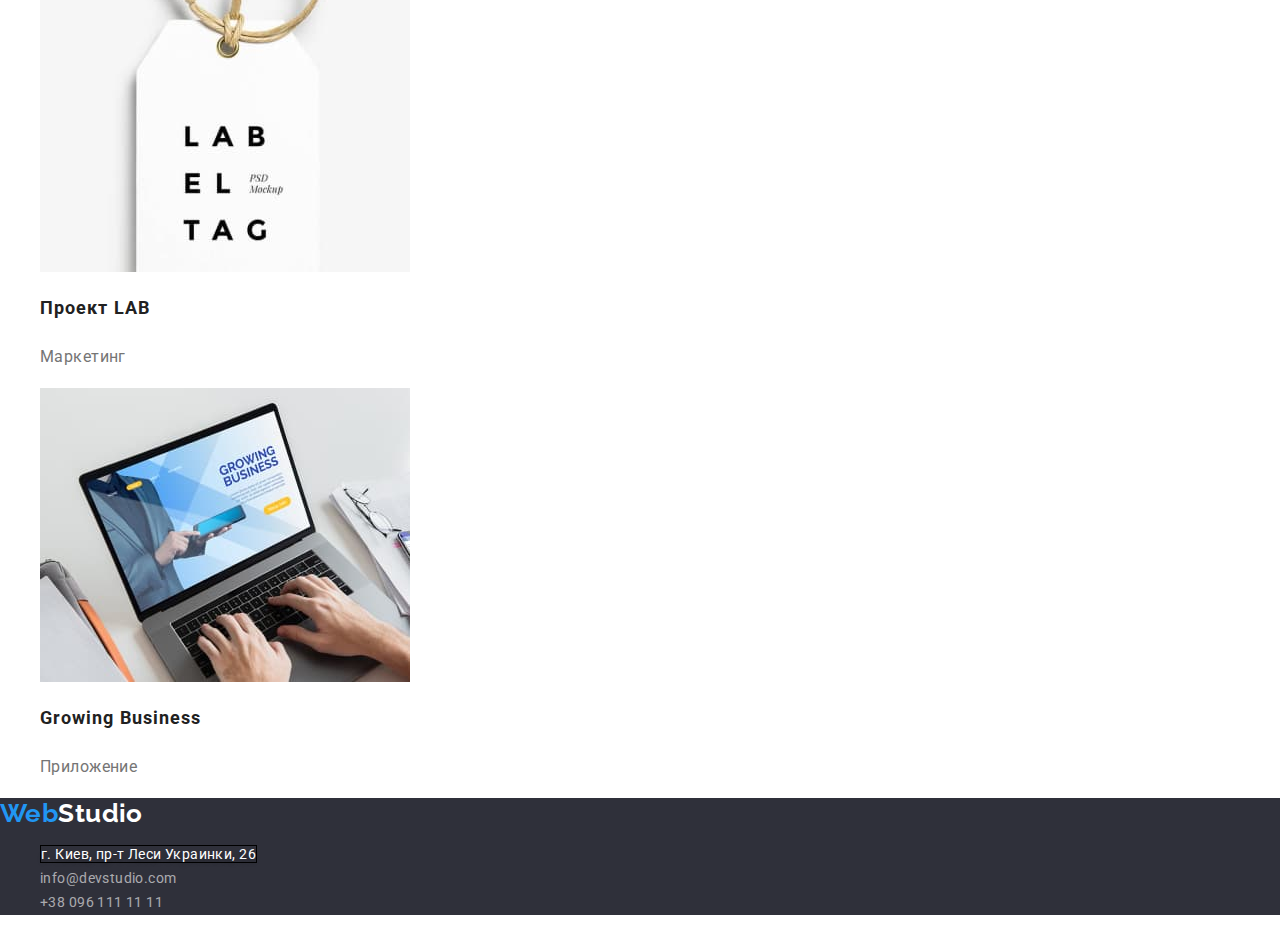
==== commit 000b4e13: "Исправление от ментора" ====
--- a/portfolio.html
+++ b/portfolio.html
@@ -59,13 +59,23 @@
       <section class="section">
         <h1 class="visually-hidden">Портфолио</h1>
 
-        <div class="button-list">
-          <button type="button" class="button btn-filter">Все</button>
-          <button type="button" class="button btn-filter">Веб-сайты</button>
-          <button type="button" class="button btn-filter">Приложения</button>
-          <button type="button" class="button btn-filter">Дизайн</button>
-          <button type="button" class="button btn-filter">Маркетинг</button>
-        </div>
+        <ul class="list">
+          <li>
+            <button type="button" class="button btn-filter">Все</button>
+          </li>
+          <li>
+            <button type="button" class="button btn-filter">Веб-сайты</button>
+          </li>
+          <li>
+            <button type="button" class="button btn-filter">Приложения</button>
+          </li>
+          <li>
+            <button type="button" class="button btn-filter">Дизайн</button>
+          </li>
+          <li>
+            <button type="button" class="button btn-filter">Маркетинг</button>
+          </li>
+        </ul>
 
         <ul class="list">
           <li>
--- a/styles/styles.css
+++ b/styles/styles.css
@@ -128,6 +128,11 @@
   color: var(--main-dark-color);
 }
 
+.article-description {
+  line-height: 1.7;
+  color: var(--main-grey-color);
+}
+
 /* What are we doing */
 
 /* Our team */
@@ -141,6 +146,9 @@
 
 .team-position {
   font-size: 16px;
+  line-height: 1.2;
+  color: var(--main-grey-color);
+  text-align: center;
 }
 
 /* Footer */
@@ -191,4 +199,5 @@
 .portfolio-category {
   font-size: 16px;
   line-height: 1.88;
-}
+  color: var(--main-grey-color);
+}
